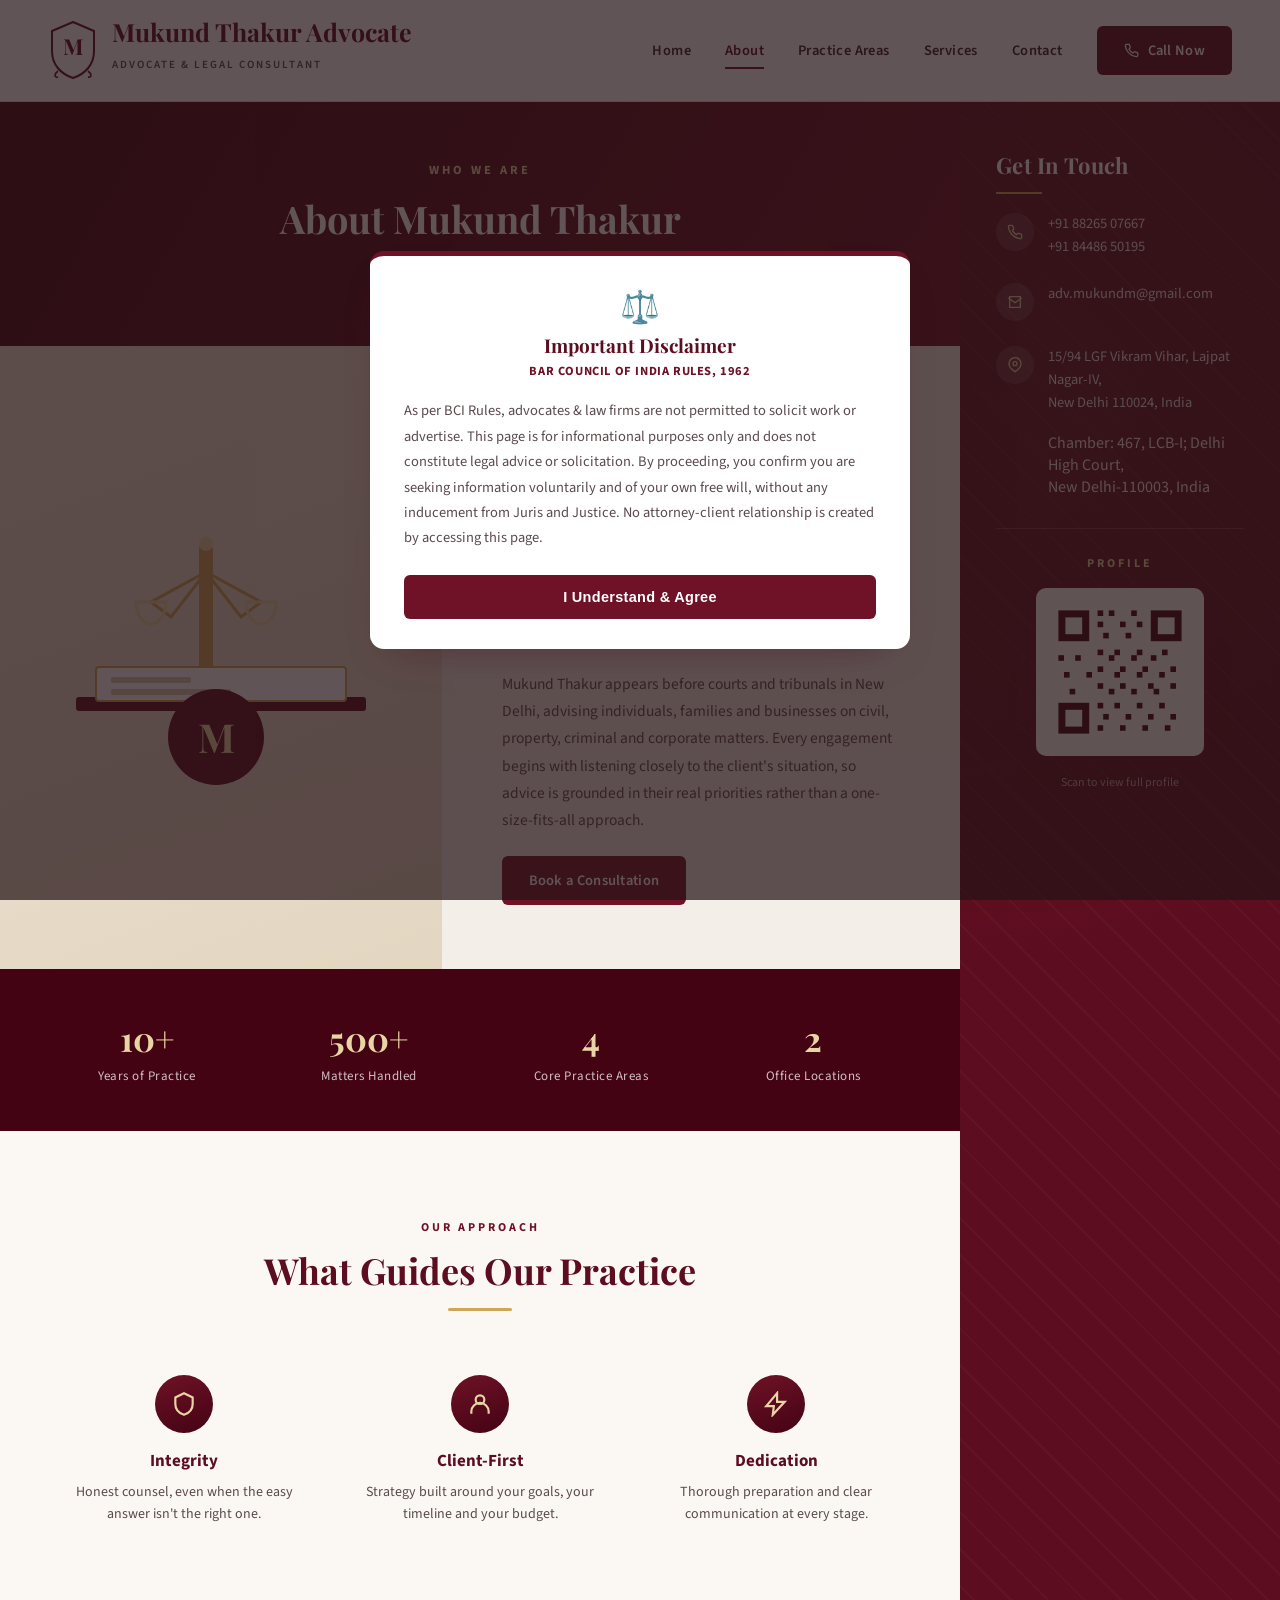
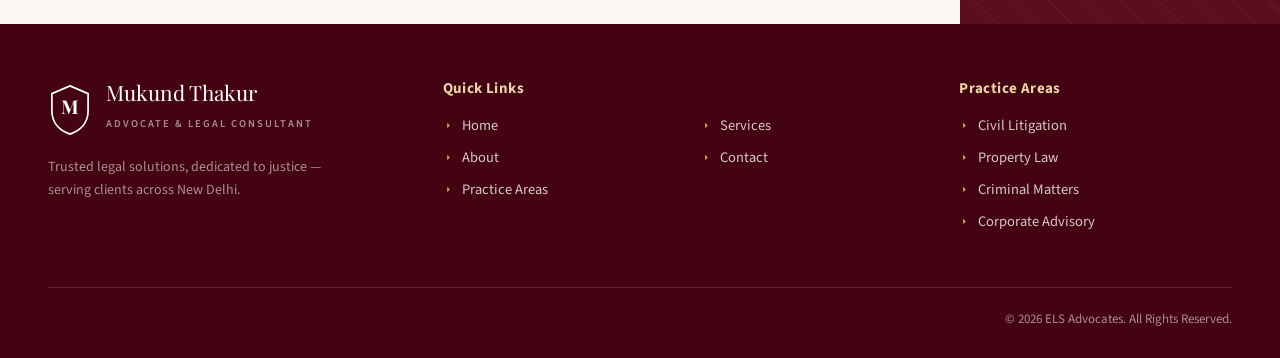
==== about.html @ 352b3103 "Add files via upload" ====
<!DOCTYPE html>
<html lang="en">
<head>
<meta charset="UTF-8">
<meta name="viewport" content="width=device-width, initial-scale=1.0">
<title>About | Mukund Thakur Advocate</title>
<link rel="stylesheet" href="styles.css">
</head>
<body>
<header>
  <div class="logo">
    <svg class="crest" viewBox="0 0 50 58" fill="none" xmlns="http://www.w3.org/2000/svg">
      <path d="M25 1 L46 10 V30 C46 44 37 53 25 57 C13 53 4 44 4 30 V10 Z" stroke="#5c0d1f" stroke-width="2" fill="none"/>
      <text x="25" y="34" text-anchor="middle" font-family="Playfair Display, serif" font-size="22" font-weight="700" fill="#5c0d1f">M</text>
      <path d="M10 50 C6 53 6 57 10 56 M40 50 C44 53 44 57 40 56" stroke="#5c0d1f" stroke-width="1.6" fill="none"/>
    </svg>
    <div class="brand-text">
      <p class="brand-name">Mukund Thakur Advocate</p>
      <p class="brand-sub">ADVOCATE &amp; LEGAL CONSULTANT</p>
    </div>
  </div>
  <button class="menu-toggle" id="menuToggle" aria-label="Open menu">
    <svg viewBox="0 0 24 24" fill="none" stroke="currentColor" stroke-width="2"><path d="M3 6h18M3 12h18M3 18h18" stroke-linecap="round"/></svg>
  </button>
  <nav id="siteNav">
    <a href="index.html" >Home</a>
    <a href="about.html" class="active">About</a>
    <a href="practice-areas.html" >Practice Areas</a>
    <a href="services.html" >Services</a>
    <a href="contact.html" >Contact</a>
    <a href="tel:+918826507667" class="btn header-cta">
      <svg viewBox="0 0 24 24" fill="none" stroke="currentColor" stroke-width="2"><path d="M22 16.92v3a2 2 0 0 1-2.18 2 19.79 19.79 0 0 1-8.63-3.07 19.5 19.5 0 0 1-6-6 19.79 19.79 0 0 1-3.07-8.67A2 2 0 0 1 4.11 2h3a2 2 0 0 1 2 1.72c.13.96.36 1.9.69 2.81a2 2 0 0 1-.45 2.11L8.09 9.91a16 16 0 0 0 6 6l1.27-1.27a2 2 0 0 1 2.11-.45c.91.33 1.85.56 2.81.69A2 2 0 0 1 22 16.92z"/></svg>
      Call Now
    </a>
  </nav>
</header>

<div class="shell">
  <div class="main-col">

    <section class="page-banner">
      <span class="eyebrow">Who We Are</span>
      <h1>About Mukund Thakur</h1>
      <p class="breadcrumb"><a href="index.html">Home</a><span>/</span>About</p>
    </section>

    <section class="about">
      <div class="about-grid">
        <div class="about-art">
          <svg viewBox="0 0 330 300" xmlns="http://www.w3.org/2000/svg">
            <rect x="20" y="190" width="290" height="14" rx="3" fill="#5c0d1f"/>
            <rect x="40" y="160" width="250" height="34" rx="3" fill="#fff" stroke="#cda659" stroke-width="2"/>
            <rect x="55" y="170" width="80" height="6" rx="2" fill="#d8c9b0"/>
            <rect x="55" y="182" width="120" height="6" rx="2" fill="#d8c9b0"/>
            <g transform="translate(150,40)">
              <rect x="-7" y="0" width="14" height="120" fill="#cda659"/>
              <circle cx="0" cy="-3" r="7" fill="#e8d4a4"/>
              <path d="M0 25 L-55 55 L-35 70 Z" fill="none" stroke="#cda659" stroke-width="3"/>
              <path d="M0 25 L55 55 L35 70 Z" fill="none" stroke="#cda659" stroke-width="3"/>
              <path d="M-70 55 a15 22 0 0 0 30 0 Z" fill="none" stroke="#e8d4a4" stroke-width="3"/>
              <path d="M40 55 a15 22 0 0 0 30 0 Z" fill="none" stroke="#e8d4a4" stroke-width="3"/>
            </g>
            <circle cx="160" cy="230" r="48" fill="#5c0d1f"/>
            <text x="160" y="246" text-anchor="middle" font-family="Playfair Display, serif" font-size="40" font-weight="700" fill="#e8d4a4">M</text>
          </svg>
        </div>
        <div class="about-copy">
          <span class="tag">About</span>
          <h2>Adv. Mukund Thakur</h2>
          <div class="rule"></div>
          <p>Founder of ELS Advocates. With a commitment to excellence and a client-centric approach, we provide effective legal solutions tailored to your unique needs. Our focus is on delivering ethical, practical and result-oriented legal services.</p>
          <p>Mukund Thakur appears before courts and tribunals in New Delhi, advising individuals, families and businesses on civil, property, criminal and corporate matters. Every engagement begins with listening closely to the client's situation, so advice is grounded in their real priorities rather than a one-size-fits-all approach.</p>
          <a href="contact.html" class="btn btn-solid" style="width:fit-content;">Book a Consultation</a>
        </div>
      </div>
    </section>

    <section class="stats-strip">
      <div class="stats-grid">
        <div><div class="stat-num">10+</div><div class="stat-lbl">Years of Practice</div></div>
        <div><div class="stat-num">500+</div><div class="stat-lbl">Matters Handled</div></div>
        <div><div class="stat-num">4</div><div class="stat-lbl">Core Practice Areas</div></div>
        <div><div class="stat-num">2</div><div class="stat-lbl">Office Locations</div></div>
      </div>
    </section>

    <section class="section">
      <div class="section-head">
        <span class="tag">Our Approach</span>
        <h2>What Guides Our Practice</h2>
        <div class="rule"></div>
      </div>
      <div class="values-grid">
        <div class="value-card">
          <div class="practice-icon"><svg viewBox="0 0 24 24" fill="none" stroke="currentColor" stroke-width="2"><path d="M12 2l8 4v6c0 5-3.5 8.5-8 10-4.5-1.5-8-5-8-10V6z"/></svg></div>
          <h4>Integrity</h4>
          <p>Honest counsel, even when the easy answer isn't the right one.</p>
        </div>
        <div class="value-card">
          <div class="practice-icon"><svg viewBox="0 0 24 24" fill="none" stroke="currentColor" stroke-width="2"><circle cx="12" cy="8" r="4"/><path d="M4 21v-2a6 6 0 0 1 16 0v2"/></svg></div>
          <h4>Client-First</h4>
          <p>Strategy built around your goals, your timeline and your budget.</p>
        </div>
        <div class="value-card">
          <div class="practice-icon"><svg viewBox="0 0 24 24" fill="none" stroke="currentColor" stroke-width="2"><path d="M13 2L3 14h7l-1 8 11-12h-7z"/></svg></div>
          <h4>Dedication</h4>
          <p>Thorough preparation and clear communication at every stage.</p>
        </div>
      </div>
    </section>

  </div>
  <aside class="sidebar">
    <h3 class="side-heading">Get In Touch</h3>

    <div class="side-item">
      <div class="side-ico"><svg viewBox="0 0 24 24" fill="none" stroke="currentColor" stroke-width="2"><path d="M22 16.92v3a2 2 0 0 1-2.18 2 19.79 19.79 0 0 1-8.63-3.07 19.5 19.5 0 0 1-6-6 19.79 19.79 0 0 1-3.07-8.67A2 2 0 0 1 4.11 2h3a2 2 0 0 1 2 1.72c.13.96.36 1.9.69 2.81a2 2 0 0 1-.45 2.11L8.09 9.91a16 16 0 0 0 6 6l1.27-1.27a2 2 0 0 1 2.11-.45c.91.33 1.85.56 2.81.69A2 2 0 0 1 22 16.92z"/></svg></div>
      <div class="label">
        <a href="tel:+918826507667">+91 88265 07667</a><br>
        <a href="tel:+918448650195">+91 84486 50195</a>
      </div>
    </div>

    <div class="side-item">
      <div class="side-ico"><svg viewBox="0 0 24 24" fill="none" stroke="currentColor" stroke-width="2"><path d="M4 4h16v16H4z"/><path d="M22 6l-10 7L2 6"/></svg></div>
      <div class="label"><a href="mailto:adv.mukundm@gmail.com">adv.mukundm@gmail.com</a></div>
    </div>

    <div class="side-item">
      <div class="side-ico"><svg viewBox="0 0 24 24" fill="none" stroke="currentColor" stroke-width="2"><path d="M21 10c0 6-9 12-9 12s-9-6-9-12a9 9 0 1 1 18 0z"/><circle cx="12" cy="10" r="3"/></svg></div>
      <div class="label">15/94 LGF Vikram Vihar, Lajpat Nagar-IV,<br>New Delhi 110024, India</div>
    </div>

    <div class="label" style="margin:-6px 0 0 52px;">
      Chamber: 467, LCB-I; Delhi High Court,<br>New Delhi-110003, India
    </div>

    <div class="side-divider"></div>

    <div class="profile-block">
      <p class="lbl">PROFILE</p>
      <div class="qr-box">
        <svg viewBox="0 0 100 100" xmlns="http://www.w3.org/2000/svg">
          <rect width="100" height="100" fill="#fdfbf6"/>
          <rect x="6" y="6" width="22" height="22" fill="#430313"/>
          <rect x="11" y="11" width="12" height="12" fill="#fdfbf6"/>
          <rect x="72" y="6" width="22" height="22" fill="#430313"/>
          <rect x="77" y="11" width="12" height="12" fill="#fdfbf6"/>
          <rect x="6" y="72" width="22" height="22" fill="#430313"/>
          <rect x="11" y="77" width="12" height="12" fill="#fdfbf6"/>
          <g fill="#430313">
            <rect x="34" y="6" width="4" height="4"/><rect x="42" y="6" width="4" height="4"/><rect x="58" y="6" width="4" height="4"/>
            <rect x="34" y="14" width="4" height="4"/><rect x="50" y="14" width="4" height="4"/><rect x="62" y="14" width="4" height="4"/>
            <rect x="38" y="22" width="4" height="4"/><rect x="54" y="22" width="4" height="4"/>
            <rect x="34" y="34" width="4" height="4"/><rect x="46" y="34" width="4" height="4"/><rect x="62" y="34" width="4" height="4"/><rect x="80" y="34" width="4" height="4"/>
            <rect x="6" y="38" width="4" height="4"/><rect x="18" y="38" width="4" height="4"/><rect x="42" y="38" width="4" height="4"/><rect x="58" y="38" width="4" height="4"/><rect x="72" y="38" width="4" height="4"/>
            <rect x="34" y="46" width="4" height="4"/><rect x="50" y="46" width="4" height="4"/><rect x="66" y="46" width="4" height="4"/><rect x="86" y="46" width="4" height="4"/>
            <rect x="10" y="50" width="4" height="4"/><rect x="26" y="50" width="4" height="4"/><rect x="46" y="50" width="4" height="4"/><rect x="62" y="50" width="4" height="4"/><rect x="78" y="50" width="4" height="4"/>
            <rect x="34" y="58" width="4" height="4"/><rect x="50" y="58" width="4" height="4"/><rect x="70" y="58" width="4" height="4"/><rect x="86" y="58" width="4" height="4"/>
            <rect x="14" y="62" width="4" height="4"/><rect x="42" y="62" width="4" height="4"/><rect x="58" y="62" width="4" height="4"/><rect x="74" y="62" width="4" height="4"/>
            <rect x="34" y="72" width="4" height="4"/><rect x="46" y="72" width="4" height="4"/><rect x="62" y="72" width="4" height="4"/><rect x="78" y="72" width="4" height="4"/>
            <rect x="38" y="80" width="4" height="4"/><rect x="54" y="80" width="4" height="4"/><rect x="70" y="80" width="4" height="4"/><rect x="86" y="80" width="4" height="4"/>
            <rect x="34" y="88" width="4" height="4"/><rect x="50" y="88" width="4" height="4"/><rect x="66" y="88" width="4" height="4"/><rect x="82" y="88" width="4" height="4"/>
          </g>
        </svg>
      </div>
      <p class="qr-caption">Scan to view full profile</p>
    </div>
  </aside>

</div>
<footer>
  <div class="footer-grid">
    <div>
      <div class="footer-brand">
        <svg class="crest" viewBox="0 0 50 58" fill="none" xmlns="http://www.w3.org/2000/svg">
          <path d="M25 1 L46 10 V30 C46 44 37 53 25 57 C13 53 4 44 4 30 V10 Z" stroke="#fff" stroke-width="2" fill="none"/>
          <text x="25" y="34" text-anchor="middle" font-family="Playfair Display, serif" font-size="22" font-weight="700" fill="#fff">M</text>
        </svg>
        <div>
          <p class="brand-name">Mukund Thakur</p>
          <p class="brand-sub">ADVOCATE &amp; LEGAL CONSULTANT</p>
        </div>
      </div>
      <p style="font-size:14px;line-height:1.7;color:rgba(255,255,255,0.55);max-width:280px;">Trusted legal solutions, dedicated to justice — serving clients across New Delhi.</p>
    </div>

    <div>
      <h4>Quick Links</h4>
      <ul>
        <li><a href="index.html"><svg viewBox="0 0 24 24" fill="currentColor"><path d="M9 18l6-6-6-6"/></svg>Home</a></li>
        <li><a href="about.html"><svg viewBox="0 0 24 24" fill="currentColor"><path d="M9 18l6-6-6-6"/></svg>About</a></li>
        <li><a href="practice-areas.html"><svg viewBox="0 0 24 24" fill="currentColor"><path d="M9 18l6-6-6-6"/></svg>Practice Areas</a></li>
      </ul>
    </div>

    <div>
      <h4>&nbsp;</h4>
      <ul>
        <li><a href="services.html"><svg viewBox="0 0 24 24" fill="currentColor"><path d="M9 18l6-6-6-6"/></svg>Services</a></li>
        <li><a href="contact.html"><svg viewBox="0 0 24 24" fill="currentColor"><path d="M9 18l6-6-6-6"/></svg>Contact</a></li>
      </ul>
    </div>

    <div>
      <h4>Practice Areas</h4>
      <ul>
        <li><a href="practice-areas.html"><svg viewBox="0 0 24 24" fill="currentColor"><path d="M9 18l6-6-6-6"/></svg>Civil Litigation</a></li>
        <li><a href="practice-areas.html"><svg viewBox="0 0 24 24" fill="currentColor"><path d="M9 18l6-6-6-6"/></svg>Property Law</a></li>
        <li><a href="practice-areas.html"><svg viewBox="0 0 24 24" fill="currentColor"><path d="M9 18l6-6-6-6"/></svg>Criminal Matters</a></li>
        <li><a href="practice-areas.html"><svg viewBox="0 0 24 24" fill="currentColor"><path d="M9 18l6-6-6-6"/></svg>Corporate Advisory</a></li>
      </ul>
    </div>
  </div>
  <div class="footer-bottom">© <span id="year"></span> ELS Advocates. All Rights Reserved.</div>
</footer>

<script src="script.js"></script>
</body>
</html>
---- styles.css ----
@import url('https://fonts.googleapis.com/css2?family=Playfair+Display:wght@500;600;700;800&family=Source+Sans+3:wght@400;500;600;700&display=swap');

:root{
  --maroon-900:#430313;
  --maroon-800:#5c0d1f;
  --maroon-700:#6f1227;
  --maroon-600:#7e1a30;
  --gold:#cda659;
  --gold-soft:#e8d4a4;
  --cream:#fbf8f3;
  --paper:#f3eee7;
  --ink:#251316;
  --ink-soft:#5b4a4d;
  --line:rgba(67,3,19,0.14);
  --shadow:0 18px 40px -22px rgba(67,3,19,0.45);
}
*{box-sizing:border-box;}
html{scroll-behavior:smooth;}
body{
  margin:0;
  font-family:'Source Sans 3', sans-serif;
  color:var(--ink);
  background:var(--cream);
  -webkit-font-smoothing:antialiased;
}
h1,h2,h3,.brand-name{font-family:'Playfair Display', serif;}
a{text-decoration:none;color:inherit;}
img{max-width:100%;display:block;}
ul{margin:0;}

/* ===== Layout shell: main column + persistent sidebar ===== */
.shell{display:grid;grid-template-columns:1fr 320px;}
.main-col{min-width:0;}
.sidebar{
  background:var(--maroon-800);
  color:#f4e9da;
  background-image:
    radial-gradient(circle at 15% 20%, rgba(205,166,89,0.06) 0, transparent 45%),
    repeating-linear-gradient(45deg, rgba(205,166,89,0.045) 0 2px, transparent 2px 26px);
  padding:48px 36px 40px;
}

/* ===== Header ===== */
header{
  display:flex;align-items:center;justify-content:space-between;
  padding:18px 48px;
  background:#fff;
  border-bottom:1px solid var(--line);
  position:sticky;top:0;z-index:50;
}
.logo{display:flex;align-items:center;gap:14px;}
.crest{width:50px;height:58px;flex-shrink:0;}
.brand-text .brand-name{font-size:25px;font-weight:700;color:var(--maroon-800);line-height:1.1;margin:0;}
.brand-text .brand-sub{font-size:11px;letter-spacing:2px;color:var(--ink-soft);font-weight:600;}
nav{display:flex;gap:34px;align-items:center;}
nav a{font-size:14.5px;font-weight:600;letter-spacing:.4px;color:#3a2226;position:relative;padding:6px 0;}
nav a.active{color:var(--maroon-800);}
nav a.active::after{content:"";position:absolute;left:0;right:0;bottom:-2px;height:2px;background:var(--maroon-700);}
.btn{
  display:inline-flex;align-items:center;gap:9px;
  font-weight:600;font-size:14.5px;letter-spacing:.3px;
  padding:13px 26px;border-radius:6px;border:1.5px solid transparent;
  cursor:pointer;transition:transform .18s ease, box-shadow .18s ease, background .18s ease;
}
.btn svg{width:15px;height:15px;flex-shrink:0;}
.btn-solid{background:var(--maroon-700);color:#fff;}
.btn-solid:hover{background:var(--maroon-800);transform:translateY(-1px);box-shadow:var(--shadow);}
.btn-outline{background:transparent;border-color:rgba(255,255,255,0.55);color:#fff;}
.btn-outline:hover{background:rgba(255,255,255,0.12);}
.btn-ghost-dark{background:transparent;border-color:var(--maroon-700);color:var(--maroon-800);}
.btn-ghost-dark:hover{background:var(--maroon-700);color:#fff;}
.header-cta{background:var(--maroon-800);color:#fff;}
.header-cta:hover{background:var(--maroon-900);}
.menu-toggle{display:none;background:none;border:none;cursor:pointer;padding:6px;}
.menu-toggle svg{width:26px;height:26px;color:var(--maroon-800);}

/* ===== Hero (home page) ===== */
.hero{
  position:relative;
  background:linear-gradient(120deg, var(--maroon-900) 0%, var(--maroon-700) 100%);
  color:#fff;
  overflow:hidden;
}
.hero-inner{
  display:grid;grid-template-columns:1.05fr .95fr;gap:40px;
  align-items:center;
  padding:78px 48px 78px;
}
.eyebrow{
  display:inline-flex;align-items:center;gap:10px;
  font-size:12.5px;letter-spacing:3px;font-weight:700;color:var(--gold-soft);
  margin-bottom:22px;text-transform:uppercase;
}
.eyebrow::before{content:"";width:30px;height:1px;background:var(--gold);}
.hero h1{
  font-size:51px;line-height:1.14;font-weight:700;margin:0 0 22px;
  max-width:560px;letter-spacing:.2px;
}
.hero h1 em{font-style:normal;color:var(--gold-soft);}
.hero p{
  font-size:17px;line-height:1.7;color:rgba(255,255,255,0.82);
  max-width:480px;margin:0 0 36px;
}
.hero-actions{display:flex;gap:16px;flex-wrap:wrap;}
.hero-art{position:relative;display:flex;justify-content:center;align-items:center;}
.hero-art svg{width:100%;max-width:430px;}

/* ===== Page banner (sub-pages: About, Practice Areas, Services, Contact) ===== */
.page-banner{
  background:linear-gradient(120deg, var(--maroon-900) 0%, var(--maroon-700) 100%);
  color:#fff;padding:56px 48px;text-align:center;
  background-image:
    linear-gradient(120deg, var(--maroon-900) 0%, var(--maroon-700) 100%),
    repeating-linear-gradient(45deg, rgba(205,166,89,0.05) 0 2px, transparent 2px 26px);
}
.page-banner .eyebrow{justify-content:center;margin-bottom:14px;}
.page-banner .eyebrow::before{display:none;}
.page-banner h1{font-size:38px;margin:0 0 12px;}
.breadcrumb{font-size:13.5px;color:rgba(255,255,255,0.7);}
.breadcrumb a{color:var(--gold-soft);}
.breadcrumb span{margin:0 8px;opacity:.6;}

/* ===== Section heading pattern ===== */
.section{padding:88px 48px;}
.section-head{text-align:center;margin-bottom:54px;}
.section-head .tag{
  font-size:12px;letter-spacing:3px;font-weight:700;color:var(--maroon-700);
  text-transform:uppercase;margin-bottom:10px;display:block;
}
.section-head h2{font-size:36px;color:var(--maroon-800);margin:0 0 14px;font-weight:700;}
.section-head .rule{width:64px;height:3px;background:var(--gold);margin:0 auto;border-radius:2px;}
.section-head.left{text-align:left;}
.section-head.left .rule{margin:0;}

/* ===== Practice / Service cards ===== */
.practice-grid{display:grid;grid-template-columns:repeat(4,1fr);gap:26px;}
.practice-grid.cols-2{grid-template-columns:repeat(2,1fr);}
.practice-card{
  background:#fff;border:1px solid var(--line);border-radius:10px;
  padding:34px 26px 30px;text-align:center;
  transition:transform .22s ease, box-shadow .22s ease, border-color .22s ease;
}
.practice-card:hover{transform:translateY(-6px);box-shadow:var(--shadow);border-color:transparent;}
.practice-icon{
  width:58px;height:58px;border-radius:50%;
  background:linear-gradient(160deg, var(--maroon-700), var(--maroon-900));
  display:flex;align-items:center;justify-content:center;margin:0 auto 18px;
}
.practice-icon svg{width:26px;height:26px;color:var(--gold-soft);}
.practice-card h3{font-size:18.5px;color:var(--maroon-800);margin:0 0 10px;font-weight:600;}
.practice-card p{font-size:14.5px;color:var(--ink-soft);line-height:1.6;margin:0;}
.practice-card a.more{display:inline-block;margin-top:14px;font-size:13.5px;font-weight:700;color:var(--maroon-700);}
.practice-card a.more:hover{color:var(--maroon-900);}

/* Detailed practice row (Practice Areas page) */
.detail-row{
  display:grid;grid-template-columns:auto 1fr;gap:24px;align-items:flex-start;
  padding:30px 0;border-bottom:1px solid var(--line);
}
.detail-row:last-child{border-bottom:none;}
.detail-row .practice-icon{margin:0;width:64px;height:64px;}
.detail-row .practice-icon svg{width:28px;height:28px;}
.detail-row h3{font-size:21px;color:var(--maroon-800);margin:6px 0 8px;}
.detail-row p{font-size:15px;color:var(--ink-soft);line-height:1.7;margin:0;max-width:680px;}

/* ===== About ===== */
.about{background:var(--paper);padding:0;}
.about-grid{display:grid;grid-template-columns:.92fr 1.08fr;gap:0;align-items:stretch;}
.about-art{
  background:linear-gradient(160deg,#efe7da,#e3d6c1);
  display:flex;align-items:center;justify-content:center;padding:50px;
  min-height:420px;
}
.about-art svg{width:100%;max-width:330px;}
.about-copy{padding:64px 60px;display:flex;flex-direction:column;justify-content:center;}
.about-copy .tag{font-size:12px;letter-spacing:3px;font-weight:700;color:var(--maroon-700);text-transform:uppercase;display:block;margin-bottom:10px;}
.about-copy h2{font-size:33px;color:var(--maroon-800);margin:0 0 8px;font-weight:700;}
.about-copy .rule{width:54px;height:3px;background:var(--gold);border-radius:2px;margin-bottom:22px;}
.about-copy p{font-size:15.5px;line-height:1.75;color:var(--ink-soft);max-width:560px;margin:0 0 22px;}

/* Stats strip (About page) */
.stats-strip{background:var(--maroon-900);color:#fff;padding:46px 48px;}
.stats-grid{display:grid;grid-template-columns:repeat(4,1fr);gap:24px;text-align:center;max-width:1100px;margin:0 auto;}
.stat-num{font-family:'Playfair Display',serif;font-size:34px;font-weight:700;color:var(--gold-soft);}
.stat-lbl{font-size:13px;letter-spacing:.5px;color:rgba(255,255,255,0.75);margin-top:6px;}

/* Values list */
.values-grid{display:grid;grid-template-columns:repeat(3,1fr);gap:24px;max-width:1100px;margin:0 auto;}
.value-card{text-align:center;padding:10px;}
.value-card .practice-icon{margin:0 auto 16px;}
.value-card h4{font-size:17px;color:var(--maroon-800);margin:0 0 8px;}
.value-card p{font-size:14px;color:var(--ink-soft);line-height:1.6;margin:0;}

/* Process steps (Services page) */
.process-grid{display:grid;grid-template-columns:repeat(3,1fr);gap:0;max-width:1100px;margin:0 auto;position:relative;}
.process-step{text-align:center;padding:0 20px;position:relative;}
.process-num{
  width:46px;height:46px;border-radius:50%;background:var(--maroon-800);color:var(--gold-soft);
  display:flex;align-items:center;justify-content:center;margin:0 auto 16px;font-weight:700;font-family:'Playfair Display',serif;font-size:18px;
}
.process-step h4{font-size:16.5px;color:var(--maroon-800);margin:0 0 8px;}
.process-step p{font-size:14px;color:var(--ink-soft);line-height:1.6;margin:0;}

/* ===== Contact page ===== */
.contact-layout{display:grid;grid-template-columns:1fr 1fr;gap:48px;align-items:flex-start;max-width:1100px;margin:0 auto;}
.contact-form{background:#fff;border:1px solid var(--line);border-radius:12px;padding:36px;box-shadow:var(--shadow);}
.contact-form h3{margin:0 0 8px;color:var(--maroon-800);font-size:21px;}
.contact-form .sub{font-size:14px;color:var(--ink-soft);margin:0 0 22px;}
.form-row{display:grid;grid-template-columns:1fr 1fr;gap:16px;margin-bottom:16px;}
.form-field{display:flex;flex-direction:column;gap:6px;}
.form-field.full{grid-column:1 / -1;}
.form-field label{font-size:13px;font-weight:600;color:var(--ink);}
.form-field input,.form-field textarea,.form-field select{
  border:1.5px solid var(--line);border-radius:7px;padding:11px 13px;font:inherit;font-size:14.5px;
  background:#fdfbf8;transition:border-color .18s ease;
}
.form-field input:focus,.form-field textarea:focus,.form-field select:focus{border-color:var(--maroon-700);outline:none;}
.form-field textarea{resize:vertical;min-height:110px;}
.form-submit{margin-top:6px;width:100%;justify-content:center;}
.form-note{font-size:12.5px;color:var(--ink-soft);margin-top:14px;}
.map-embed{border-radius:12px;overflow:hidden;border:1px solid var(--line);box-shadow:var(--shadow);}
.map-embed iframe{width:100%;height:260px;border:0;display:block;}
.chamber-card{background:#fff;border:1px solid var(--line);border-radius:12px;padding:22px;margin-top:18px;}
.chamber-card h4{margin:0 0 6px;color:var(--maroon-800);font-size:15.5px;}
.chamber-card p{margin:0;font-size:14px;color:var(--ink-soft);line-height:1.6;}

/* ===== CTA banner ===== */
.cta-banner{
  background:var(--maroon-900);color:#fff;padding:54px 48px;text-align:center;
}
.cta-banner h2{font-size:27px;margin:0 0 10px;}
.cta-banner p{font-size:15px;color:rgba(255,255,255,0.78);margin:0 0 24px;}
.cta-actions{display:flex;justify-content:center;gap:16px;flex-wrap:wrap;}

/* ===== Sidebar contents ===== */
.side-heading{
  font-size:22px;font-weight:700;color:#fff;margin:0 0 18px;letter-spacing:.3px;
  position:relative;padding-bottom:14px;
}
.side-heading::after{content:"";position:absolute;left:0;bottom:0;width:46px;height:2px;background:var(--gold);}
.side-item{display:flex;gap:14px;margin-bottom:24px;align-items:flex-start;}
.side-ico{
  width:38px;height:38px;border-radius:50%;background:rgba(255,255,255,0.12);
  display:flex;align-items:center;justify-content:center;flex-shrink:0;margin-top:1px;
}
.side-ico svg{width:16px;height:16px;color:var(--gold-soft);}
.side-item .label{font-size:14.5px;line-height:1.6;color:rgba(255,255,255,0.88);}
.side-item .label a{color:rgba(255,255,255,0.88);}
.side-item .label a:hover{color:var(--gold-soft);}
.side-divider{height:1px;background:rgba(255,255,255,0.16);margin:30px 0 26px;}
.profile-block{text-align:center;}
.profile-block .lbl{font-size:12px;letter-spacing:3px;font-weight:700;color:var(--gold-soft);margin-bottom:16px;}
.qr-box{background:#fdfbf6;border-radius:10px;padding:14px;display:inline-block;box-shadow:var(--shadow);}
.qr-box svg{width:140px;height:140px;display:block;}
.qr-caption{font-size:12px;color:rgba(255,255,255,0.6);margin-top:12px;}

/* ===== Footer ===== */
footer{background:var(--maroon-900);color:rgba(255,255,255,0.78);padding:54px 48px 30px;}
.footer-grid{display:grid;grid-template-columns:1.3fr .8fr .8fr 1fr;gap:40px;}
.footer-brand{display:flex;align-items:center;gap:14px;margin-bottom:14px;}
.footer-brand .crest{width:44px;height:50px;}
.footer-brand .brand-name{color:#fff;font-size:21px;margin:0;}
.footer-brand .brand-sub{font-size:10.5px;letter-spacing:2px;color:rgba(255,255,255,0.55);font-weight:600;}
footer h4{font-size:15px;color:var(--gold-soft);margin:0 0 16px;font-weight:700;letter-spacing:.4px;}
footer ul{list-style:none;margin:0;padding:0;}
footer li{margin-bottom:11px;font-size:14.5px;}
footer li a{display:flex;align-items:center;gap:8px;color:rgba(255,255,255,0.78);transition:color .18s ease;}
footer li a:hover{color:var(--gold-soft);}
footer li a svg{width:11px;height:11px;flex-shrink:0;color:var(--gold);}
.footer-bottom{
  margin-top:44px;padding-top:22px;border-top:1px solid rgba(255,255,255,0.12);
  font-size:13px;color:rgba(255,255,255,0.55);text-align:right;
}

/* ===== Responsive ===== */
@media (max-width:1080px){
  .shell{grid-template-columns:1fr;}
  .sidebar{order:99;}
  .hero-inner{grid-template-columns:1fr;}
  .hero-art{order:-1;max-width:340px;margin:0 auto;}
  .about-grid{grid-template-columns:1fr;}
  .about-art{min-height:280px;}
  .practice-grid{grid-template-columns:repeat(2,1fr);}
  .footer-grid{grid-template-columns:1fr 1fr;}
  .stats-grid,.values-grid,.process-grid{grid-template-columns:repeat(2,1fr);gap:30px;}
  .contact-layout{grid-template-columns:1fr;}
}
@media (max-width:760px){
  header{padding:16px 20px;}
  nav{position:fixed;top:0;right:0;height:100vh;width:78%;max-width:320px;
    background:#fff;flex-direction:column;align-items:flex-start;
    padding:90px 30px 30px;gap:26px;transform:translateX(100%);
    transition:transform .3s ease;box-shadow:-10px 0 30px rgba(0,0,0,0.15);
  }
  nav.open{transform:translateX(0);}
  nav .header-cta{margin-top:10px;}
  .menu-toggle{display:block;}
  .hero-inner{padding:54px 22px 60px;}
  .hero h1{font-size:35px;}
  .page-banner{padding:42px 22px;}
  .page-banner h1{font-size:29px;}
  .section{padding:64px 22px;}
  .practice-grid,.practice-grid.cols-2{grid-template-columns:1fr;}
  .about-copy{padding:44px 26px;}
  .footer-grid{grid-template-columns:1fr;gap:30px;}
  .footer-bottom{text-align:left;}
  .sidebar{padding:44px 26px;}
  .stats-grid,.values-grid,.process-grid{grid-template-columns:1fr;gap:30px;}
  .form-row{grid-template-columns:1fr;}
  .detail-row{grid-template-columns:1fr;}
  .cta-banner{padding:42px 22px;}
}
:focus-visible{outline:2px solid var(--gold);outline-offset:2px;}

/* ===== Disclaimer modal (BCI Rules) ===== */
.disclaimer-overlay{
  position:fixed;inset:0;z-index:999;
  background:rgba(37,19,22,0.72);
  display:flex;align-items:center;justify-content:center;padding:20px;
  opacity:0;visibility:hidden;transition:opacity .25s ease, visibility .25s ease;
}
.disclaimer-overlay.show{opacity:1;visibility:visible;}
.disclaimer-modal{
  background:#fff;border-radius:14px;max-width:540px;width:100%;
  padding:36px 34px 30px;box-shadow:var(--shadow);
  border-top:5px solid var(--maroon-700);
  transform:translateY(16px);transition:transform .25s ease;
  text-align:left;max-height:88vh;overflow-y:auto;
}
.disclaimer-overlay.show .disclaimer-modal{transform:translateY(0);}
.disclaimer-icon{font-size:32px;text-align:center;margin-bottom:8px;line-height:1;}
.disclaimer-modal h2{
  font-size:19px;color:var(--maroon-800);text-align:center;
  margin:0 0 4px;font-family:'Playfair Display',serif;font-weight:700;
}
.disclaimer-modal .dsub{
  font-size:12.5px;color:var(--maroon-700);text-align:center;
  margin:0 0 18px;font-weight:700;letter-spacing:.6px;text-transform:uppercase;
}
.disclaimer-modal p.dtext{font-size:14.5px;line-height:1.75;color:var(--ink-soft);margin:0 0 24px;}
.disclaimer-modal .dactions{display:flex;}
.disclaimer-modal .dactions .btn{width:100%;justify-content:center;}
@media (max-width:480px){
  .disclaimer-modal{padding:28px 22px 24px;}
}
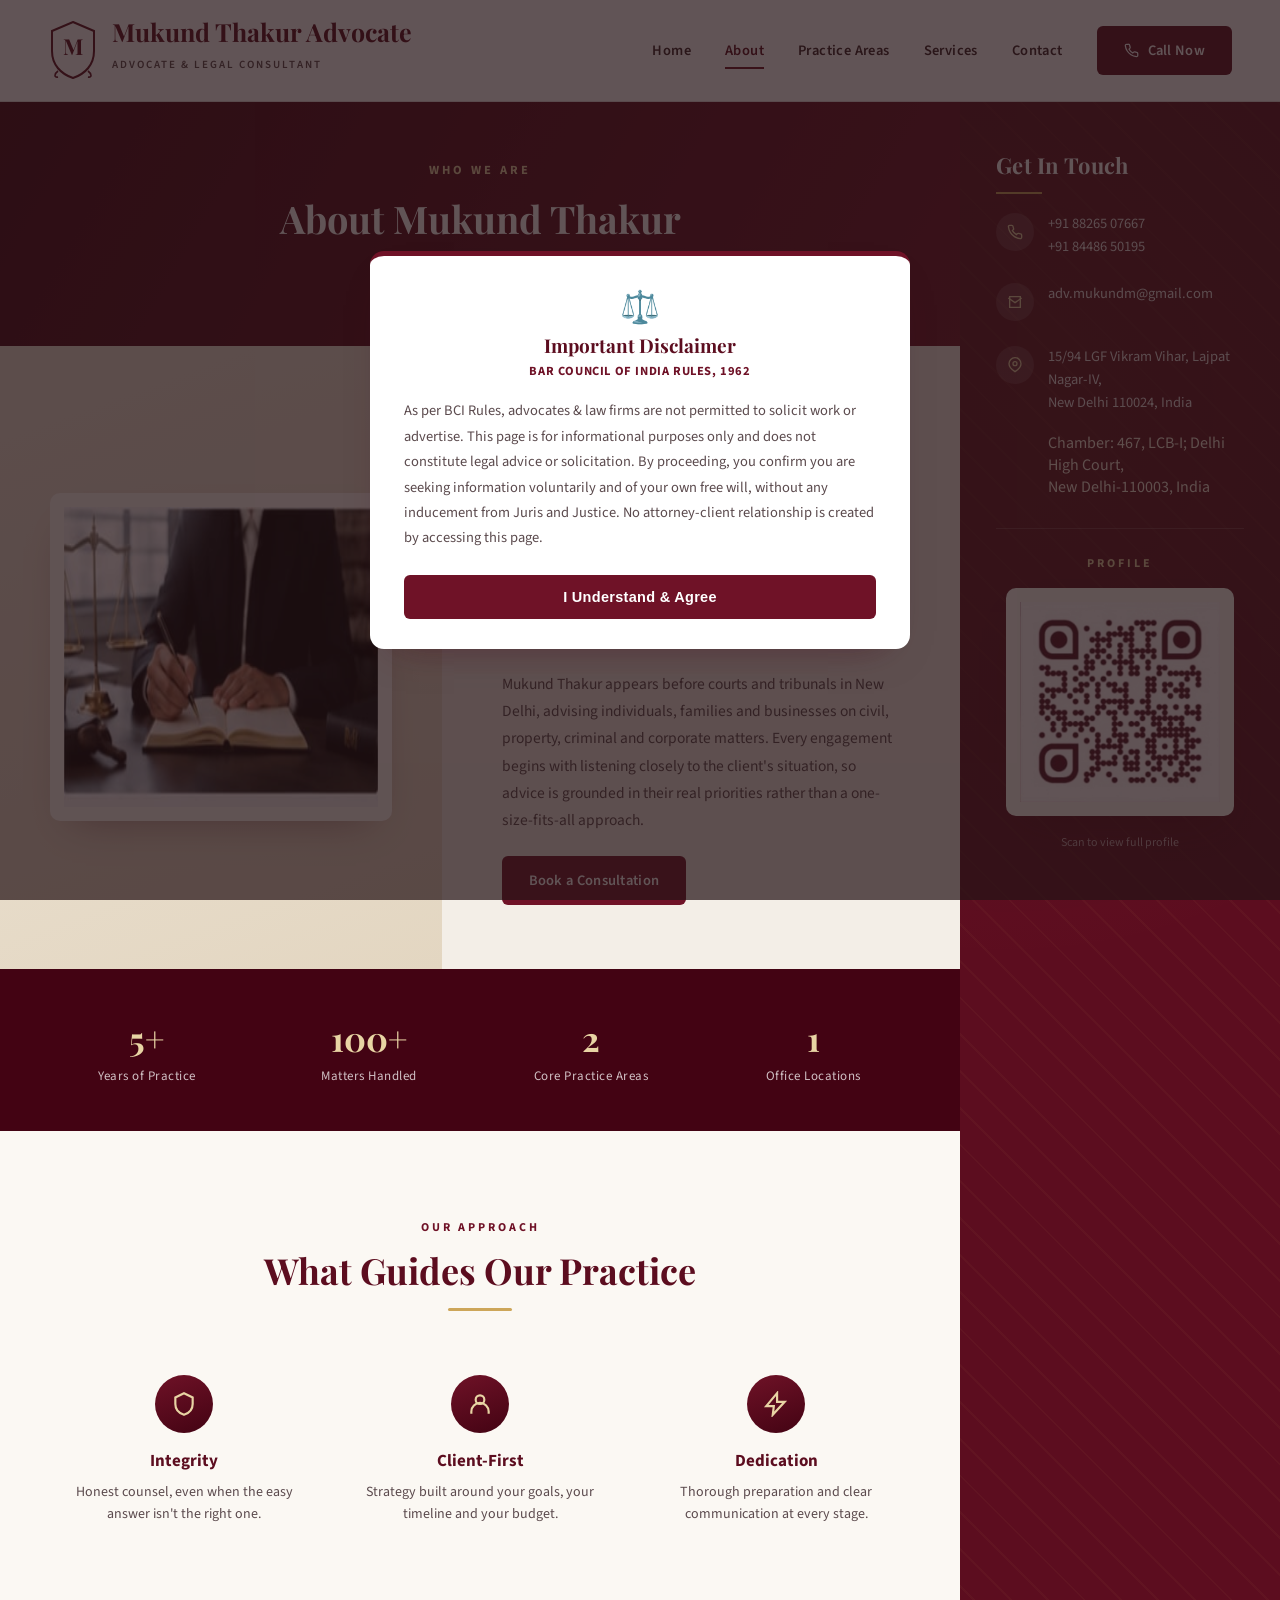
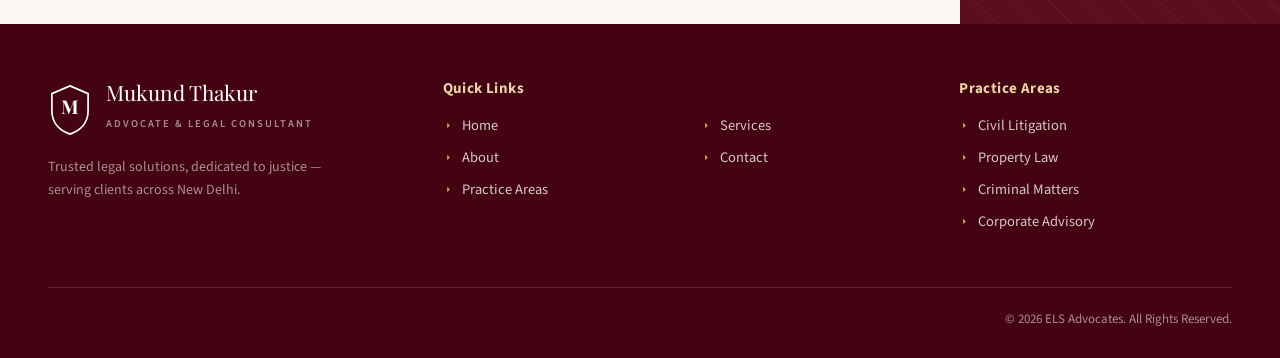
==== commit d15e310a: "Add files via upload" ====
--- a/about.html
+++ b/about.html
@@ -47,26 +47,15 @@
     <section class="about">
       <div class="about-grid">
         <div class="about-art">
-          <svg viewBox="0 0 330 300" xmlns="http://www.w3.org/2000/svg">
-            <rect x="20" y="190" width="290" height="14" rx="3" fill="#5c0d1f"/>
-            <rect x="40" y="160" width="250" height="34" rx="3" fill="#fff" stroke="#cda659" stroke-width="2"/>
-            <rect x="55" y="170" width="80" height="6" rx="2" fill="#d8c9b0"/>
-            <rect x="55" y="182" width="120" height="6" rx="2" fill="#d8c9b0"/>
-            <g transform="translate(150,40)">
-              <rect x="-7" y="0" width="14" height="120" fill="#cda659"/>
-              <circle cx="0" cy="-3" r="7" fill="#e8d4a4"/>
-              <path d="M0 25 L-55 55 L-35 70 Z" fill="none" stroke="#cda659" stroke-width="3"/>
-              <path d="M0 25 L55 55 L35 70 Z" fill="none" stroke="#cda659" stroke-width="3"/>
-              <path d="M-70 55 a15 22 0 0 0 30 0 Z" fill="none" stroke="#e8d4a4" stroke-width="3"/>
-              <path d="M40 55 a15 22 0 0 0 30 0 Z" fill="none" stroke="#e8d4a4" stroke-width="3"/>
-            </g>
-            <circle cx="160" cy="230" r="48" fill="#5c0d1f"/>
-            <text x="160" y="246" text-anchor="middle" font-family="Playfair Display, serif" font-size="40" font-weight="700" fill="#e8d4a4">M</text>
-          </svg>
+            <div class="qr-box">
+                <a href="YOUR_URL_HERE" target="_blank" rel="noopener noreferrer">
+                    <img src="about.jpeg" alt="Profile QR Code" width="400" height="300">
+                </a>
+            </div>
         </div>
         <div class="about-copy">
           <span class="tag">About</span>
-          <h2>Adv. Mukund Thakur</h2>
+          <h2>Mukund Thakur Advocate</h2>
           <div class="rule"></div>
           <p>Founder of ELS Advocates. With a commitment to excellence and a client-centric approach, we provide effective legal solutions tailored to your unique needs. Our focus is on delivering ethical, practical and result-oriented legal services.</p>
           <p>Mukund Thakur appears before courts and tribunals in New Delhi, advising individuals, families and businesses on civil, property, criminal and corporate matters. Every engagement begins with listening closely to the client's situation, so advice is grounded in their real priorities rather than a one-size-fits-all approach.</p>
@@ -77,10 +66,10 @@
 
     <section class="stats-strip">
       <div class="stats-grid">
-        <div><div class="stat-num">10+</div><div class="stat-lbl">Years of Practice</div></div>
-        <div><div class="stat-num">500+</div><div class="stat-lbl">Matters Handled</div></div>
-        <div><div class="stat-num">4</div><div class="stat-lbl">Core Practice Areas</div></div>
-        <div><div class="stat-num">2</div><div class="stat-lbl">Office Locations</div></div>
+        <div><div class="stat-num">5+</div><div class="stat-lbl">Years of Practice</div></div>
+        <div><div class="stat-num">100+</div><div class="stat-lbl">Matters Handled</div></div>
+        <div><div class="stat-num">2</div><div class="stat-lbl">Core Practice Areas</div></div>
+        <div><div class="stat-num">1</div><div class="stat-lbl">Office Locations</div></div>
       </div>
     </section>
 
@@ -140,29 +129,9 @@
     <div class="profile-block">
       <p class="lbl">PROFILE</p>
       <div class="qr-box">
-        <svg viewBox="0 0 100 100" xmlns="http://www.w3.org/2000/svg">
-          <rect width="100" height="100" fill="#fdfbf6"/>
-          <rect x="6" y="6" width="22" height="22" fill="#430313"/>
-          <rect x="11" y="11" width="12" height="12" fill="#fdfbf6"/>
-          <rect x="72" y="6" width="22" height="22" fill="#430313"/>
-          <rect x="77" y="11" width="12" height="12" fill="#fdfbf6"/>
-          <rect x="6" y="72" width="22" height="22" fill="#430313"/>
-          <rect x="11" y="77" width="12" height="12" fill="#fdfbf6"/>
-          <g fill="#430313">
-            <rect x="34" y="6" width="4" height="4"/><rect x="42" y="6" width="4" height="4"/><rect x="58" y="6" width="4" height="4"/>
-            <rect x="34" y="14" width="4" height="4"/><rect x="50" y="14" width="4" height="4"/><rect x="62" y="14" width="4" height="4"/>
-            <rect x="38" y="22" width="4" height="4"/><rect x="54" y="22" width="4" height="4"/>
-            <rect x="34" y="34" width="4" height="4"/><rect x="46" y="34" width="4" height="4"/><rect x="62" y="34" width="4" height="4"/><rect x="80" y="34" width="4" height="4"/>
-            <rect x="6" y="38" width="4" height="4"/><rect x="18" y="38" width="4" height="4"/><rect x="42" y="38" width="4" height="4"/><rect x="58" y="38" width="4" height="4"/><rect x="72" y="38" width="4" height="4"/>
-            <rect x="34" y="46" width="4" height="4"/><rect x="50" y="46" width="4" height="4"/><rect x="66" y="46" width="4" height="4"/><rect x="86" y="46" width="4" height="4"/>
-            <rect x="10" y="50" width="4" height="4"/><rect x="26" y="50" width="4" height="4"/><rect x="46" y="50" width="4" height="4"/><rect x="62" y="50" width="4" height="4"/><rect x="78" y="50" width="4" height="4"/>
-            <rect x="34" y="58" width="4" height="4"/><rect x="50" y="58" width="4" height="4"/><rect x="70" y="58" width="4" height="4"/><rect x="86" y="58" width="4" height="4"/>
-            <rect x="14" y="62" width="4" height="4"/><rect x="42" y="62" width="4" height="4"/><rect x="58" y="62" width="4" height="4"/><rect x="74" y="62" width="4" height="4"/>
-            <rect x="34" y="72" width="4" height="4"/><rect x="46" y="72" width="4" height="4"/><rect x="62" y="72" width="4" height="4"/><rect x="78" y="72" width="4" height="4"/>
-            <rect x="38" y="80" width="4" height="4"/><rect x="54" y="80" width="4" height="4"/><rect x="70" y="80" width="4" height="4"/><rect x="86" y="80" width="4" height="4"/>
-            <rect x="34" y="88" width="4" height="4"/><rect x="50" y="88" width="4" height="4"/><rect x="66" y="88" width="4" height="4"/><rect x="82" y="88" width="4" height="4"/>
-          </g>
-        </svg>
+          <a href="YOUR_URL_HERE" target="_blank" rel="noopener noreferrer">
+              <img src="profile_qrcode.jpeg" alt="Profile QR Code" width="200" height="200">
+          </a>
       </div>
       <p class="qr-caption">Scan to view full profile</p>
     </div>
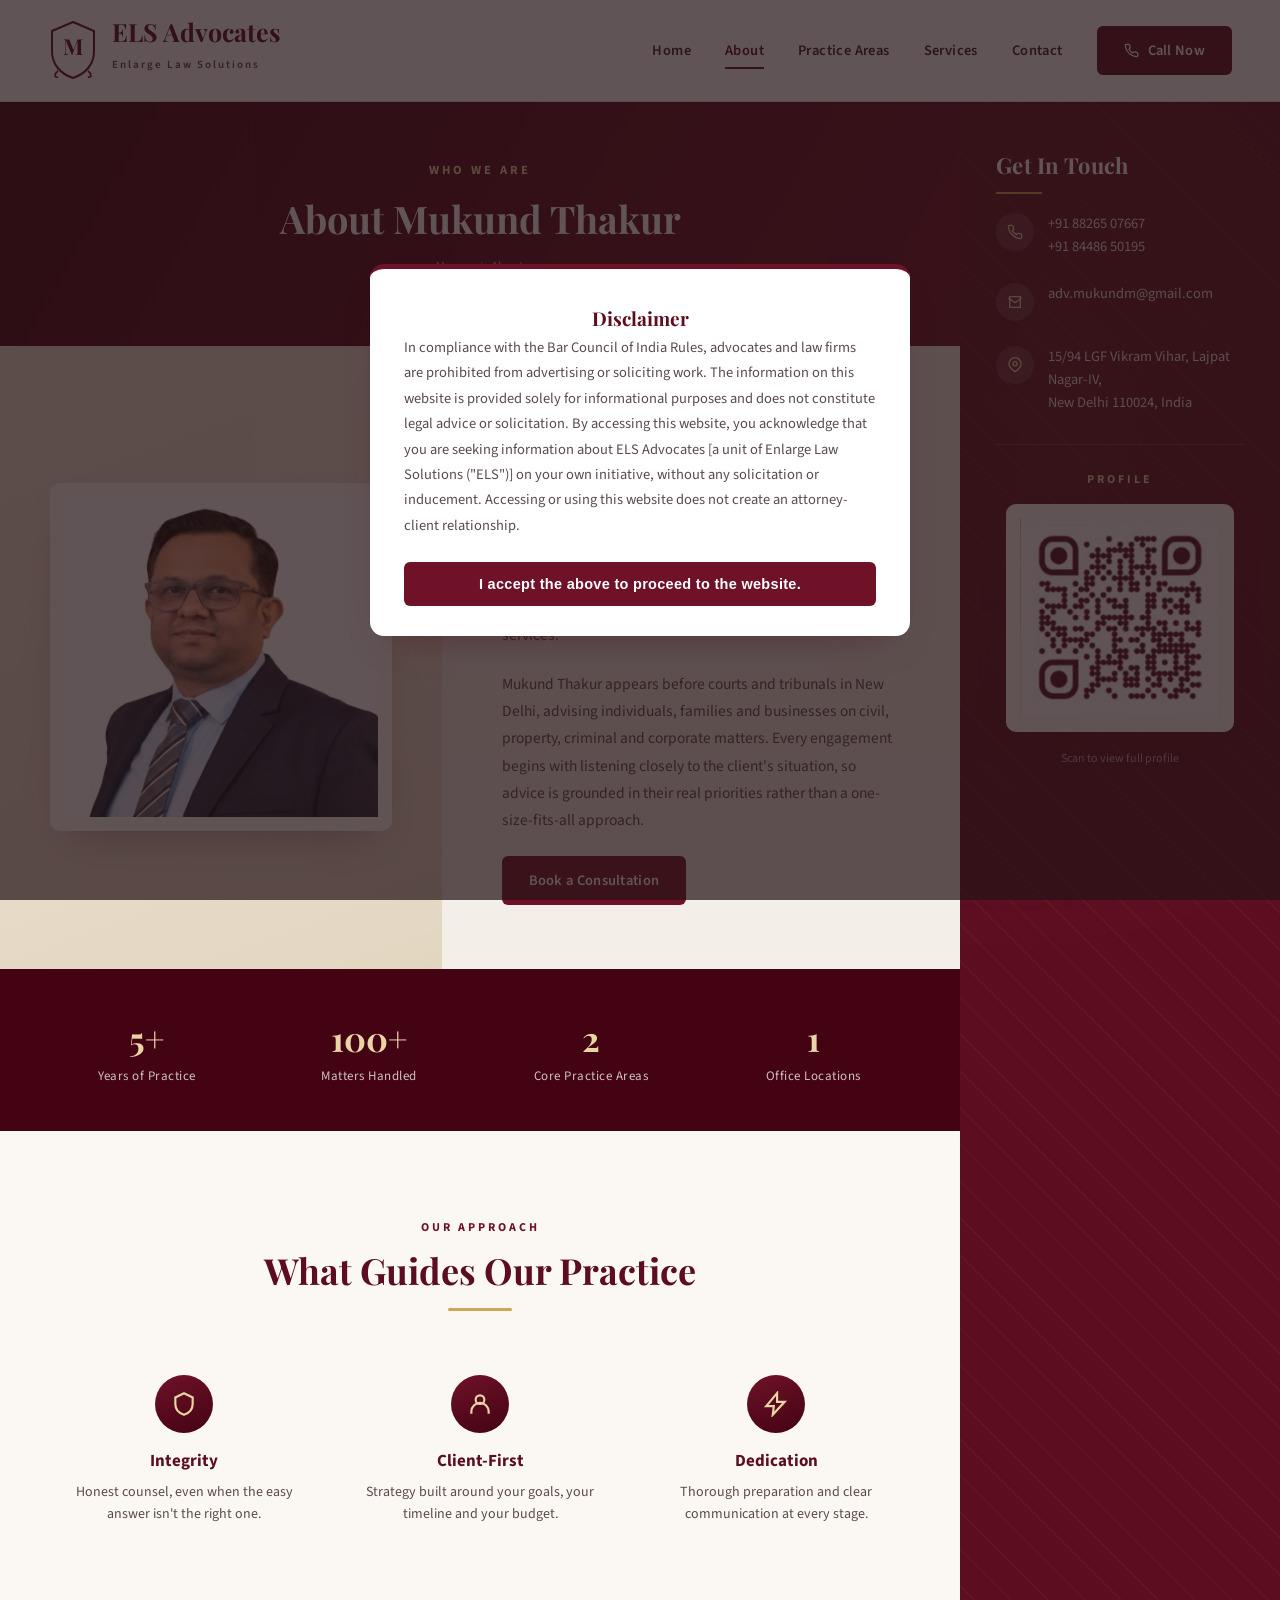
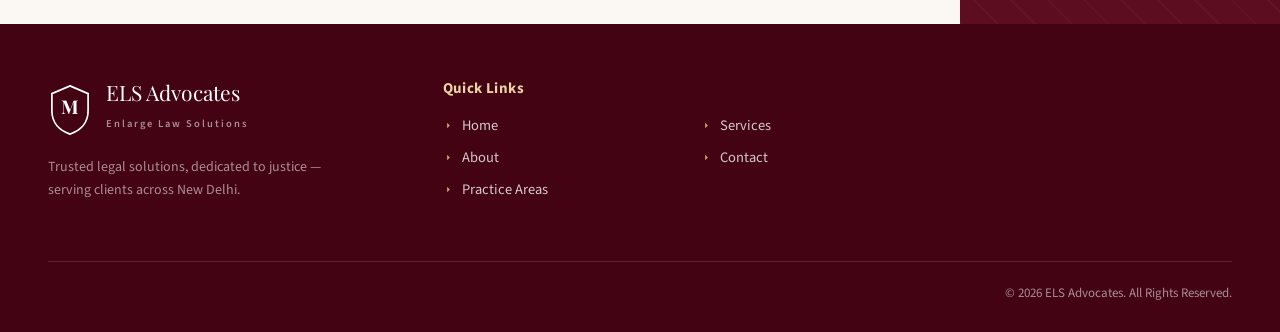
==== commit 347291e5: "Add files via upload" ====
--- a/about.html
+++ b/about.html
@@ -15,8 +15,8 @@
       <path d="M10 50 C6 53 6 57 10 56 M40 50 C44 53 44 57 40 56" stroke="#5c0d1f" stroke-width="1.6" fill="none"/>
     </svg>
     <div class="brand-text">
-      <p class="brand-name">Mukund Thakur Advocate</p>
-      <p class="brand-sub">ADVOCATE &amp; LEGAL CONSULTANT</p>
+        <p class="brand-name">ELS Advocates</p>
+        <p class="brand-sub">Enlarge Law Solutions</p>
     </div>
   </div>
   <button class="menu-toggle" id="menuToggle" aria-label="Open menu">
@@ -49,7 +49,7 @@
         <div class="about-art">
             <div class="qr-box">
                 <a href="YOUR_URL_HERE" target="_blank" rel="noopener noreferrer">
-                    <img src="about.jpeg" alt="Profile QR Code" width="400" height="300">
+                    <img src="about.jpeg" alt="Profile QR Code" width="320" height="320">
                 </a>
             </div>
         </div>
@@ -119,11 +119,6 @@
       <div class="side-ico"><svg viewBox="0 0 24 24" fill="none" stroke="currentColor" stroke-width="2"><path d="M21 10c0 6-9 12-9 12s-9-6-9-12a9 9 0 1 1 18 0z"/><circle cx="12" cy="10" r="3"/></svg></div>
       <div class="label">15/94 LGF Vikram Vihar, Lajpat Nagar-IV,<br>New Delhi 110024, India</div>
     </div>
-
-    <div class="label" style="margin:-6px 0 0 52px;">
-      Chamber: 467, LCB-I; Delhi High Court,<br>New Delhi-110003, India
-    </div>
-
     <div class="side-divider"></div>
 
     <div class="profile-block">
@@ -147,8 +142,8 @@
           <text x="25" y="34" text-anchor="middle" font-family="Playfair Display, serif" font-size="22" font-weight="700" fill="#fff">M</text>
         </svg>
         <div>
-          <p class="brand-name">Mukund Thakur</p>
-          <p class="brand-sub">ADVOCATE &amp; LEGAL CONSULTANT</p>
+            <p class="brand-name">ELS Advocates</p>
+            <p class="brand-sub">Enlarge Law Solutions</p>
         </div>
       </div>
       <p style="font-size:14px;line-height:1.7;color:rgba(255,255,255,0.55);max-width:280px;">Trusted legal solutions, dedicated to justice — serving clients across New Delhi.</p>
@@ -171,15 +166,6 @@
       </ul>
     </div>
 
-    <div>
-      <h4>Practice Areas</h4>
-      <ul>
-        <li><a href="practice-areas.html"><svg viewBox="0 0 24 24" fill="currentColor"><path d="M9 18l6-6-6-6"/></svg>Civil Litigation</a></li>
-        <li><a href="practice-areas.html"><svg viewBox="0 0 24 24" fill="currentColor"><path d="M9 18l6-6-6-6"/></svg>Property Law</a></li>
-        <li><a href="practice-areas.html"><svg viewBox="0 0 24 24" fill="currentColor"><path d="M9 18l6-6-6-6"/></svg>Criminal Matters</a></li>
-        <li><a href="practice-areas.html"><svg viewBox="0 0 24 24" fill="currentColor"><path d="M9 18l6-6-6-6"/></svg>Corporate Advisory</a></li>
-      </ul>
-    </div>
   </div>
   <div class="footer-bottom">© <span id="year"></span> ELS Advocates. All Rights Reserved.</div>
 </footer>
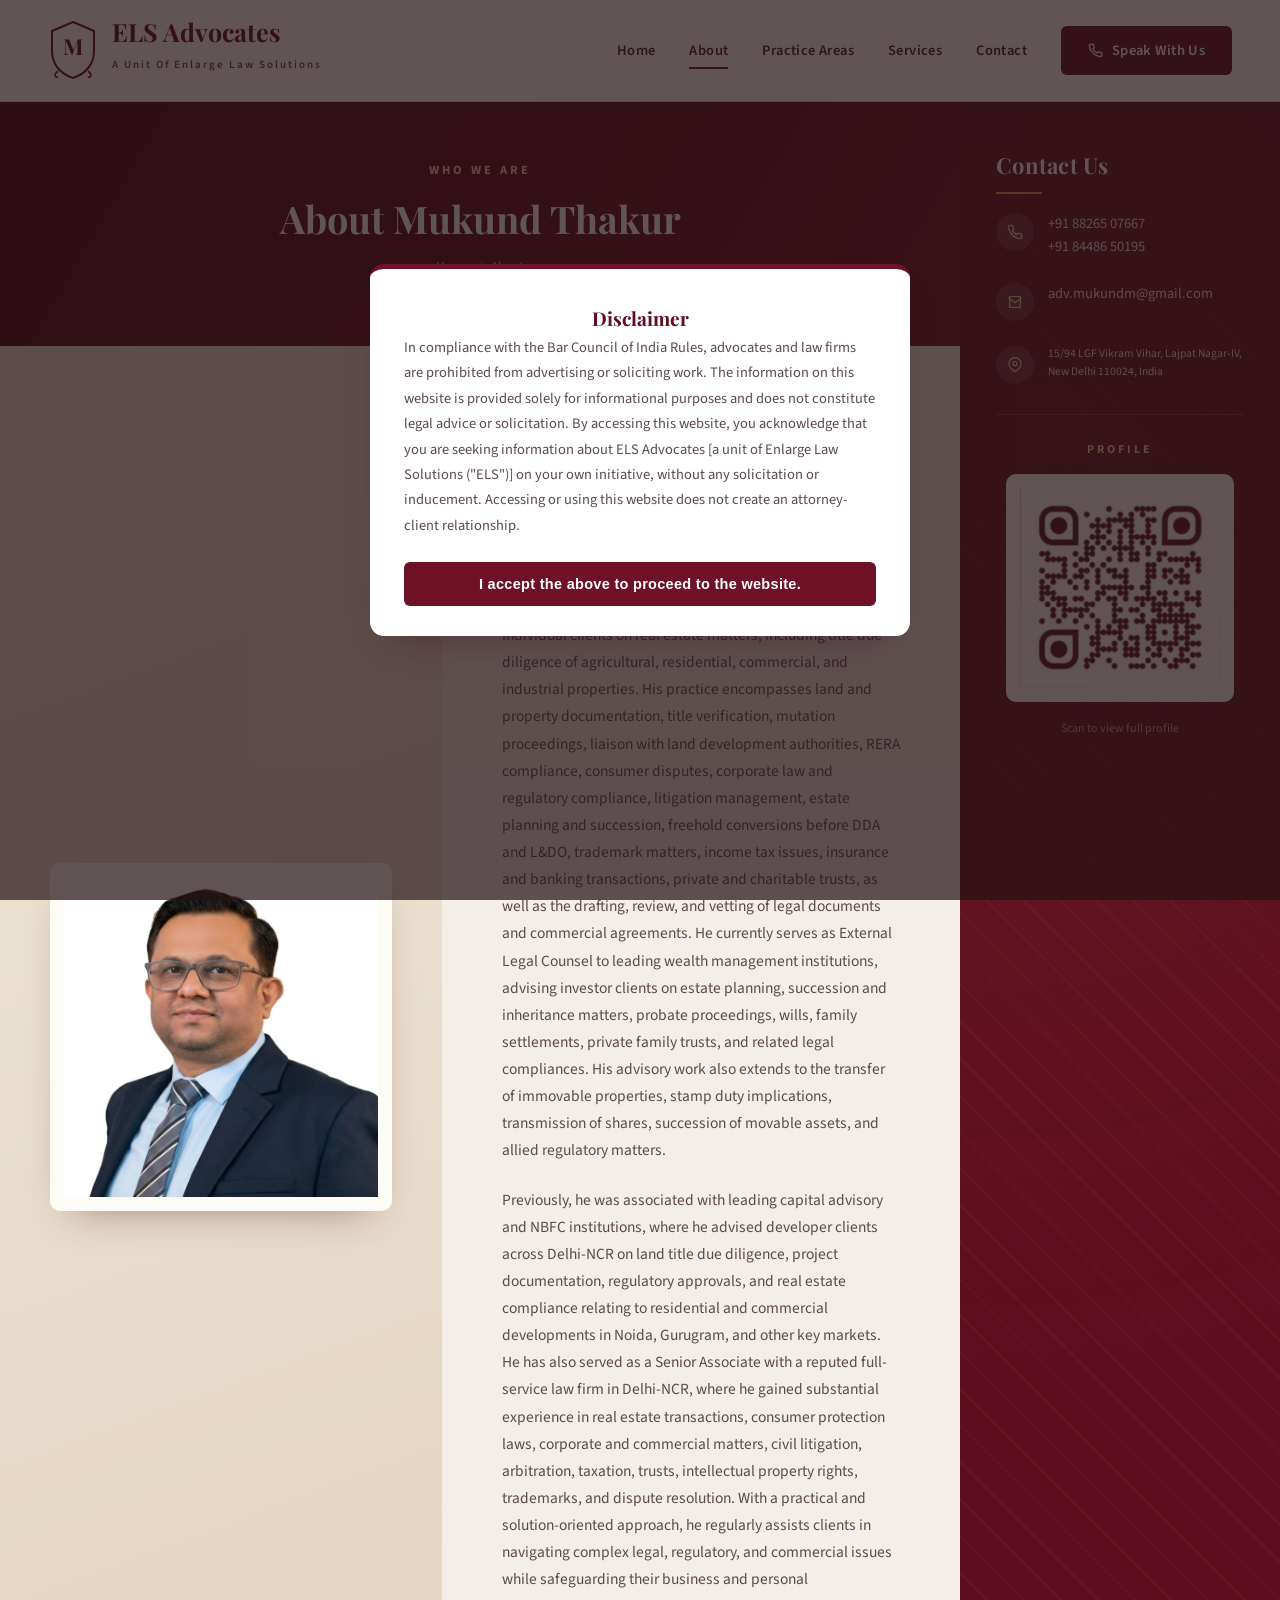
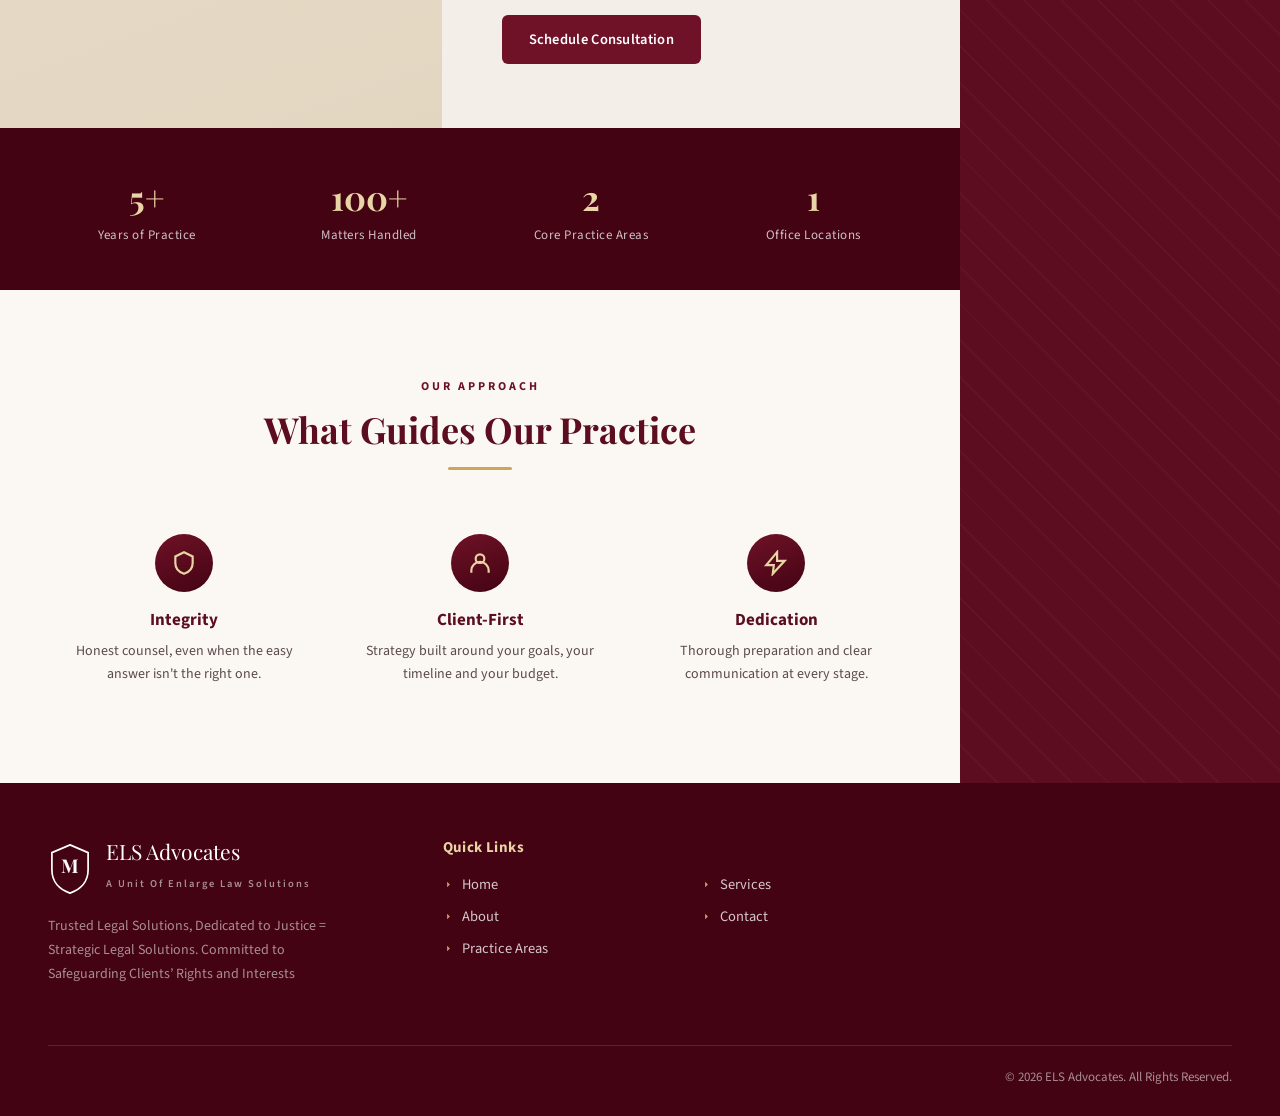
==== commit 65c8c26e: "Add files via upload" ====
--- a/about.html
+++ b/about.html
@@ -3,7 +3,7 @@
 <head>
 <meta charset="UTF-8">
 <meta name="viewport" content="width=device-width, initial-scale=1.0">
-<title>About | Mukund Thakur Advocate</title>
+<title>ELS Advocates</title>
 <link rel="stylesheet" href="styles.css">
 </head>
 <body>
@@ -16,7 +16,7 @@
     </svg>
     <div class="brand-text">
         <p class="brand-name">ELS Advocates</p>
-        <p class="brand-sub">Enlarge Law Solutions</p>
+        <p class="brand-sub">A Unit Of Enlarge Law Solutions</p>
     </div>
   </div>
   <button class="menu-toggle" id="menuToggle" aria-label="Open menu">
@@ -30,7 +30,7 @@
     <a href="contact.html" >Contact</a>
     <a href="tel:+918826507667" class="btn header-cta">
       <svg viewBox="0 0 24 24" fill="none" stroke="currentColor" stroke-width="2"><path d="M22 16.92v3a2 2 0 0 1-2.18 2 19.79 19.79 0 0 1-8.63-3.07 19.5 19.5 0 0 1-6-6 19.79 19.79 0 0 1-3.07-8.67A2 2 0 0 1 4.11 2h3a2 2 0 0 1 2 1.72c.13.96.36 1.9.69 2.81a2 2 0 0 1-.45 2.11L8.09 9.91a16 16 0 0 0 6 6l1.27-1.27a2 2 0 0 1 2.11-.45c.91.33 1.85.56 2.81.69A2 2 0 0 1 22 16.92z"/></svg>
-      Call Now
+      Speak With Us
     </a>
   </nav>
 </header>
@@ -57,9 +57,14 @@
           <span class="tag">About</span>
           <h2>Mukund Thakur Advocate</h2>
           <div class="rule"></div>
-          <p>Founder of ELS Advocates. With a commitment to excellence and a client-centric approach, we provide effective legal solutions tailored to your unique needs. Our focus is on delivering ethical, practical and result-oriented legal services.</p>
-          <p>Mukund Thakur appears before courts and tribunals in New Delhi, advising individuals, families and businesses on civil, property, criminal and corporate matters. Every engagement begins with listening closely to the client's situation, so advice is grounded in their real priorities rather than a one-size-fits-all approach.</p>
-          <a href="contact.html" class="btn btn-solid" style="width:fit-content;">Book a Consultation</a>
+          <p>ELS Advocates [a unit of Enlarge Law Solutions (“ELS”)], headed by Mukund Thakur, Advocate, who possesses extensive experience across diverse areas of legal practice. His primary specialization lies in advising corporate and individual clients on real estate matters, including title due diligence of agricultural, residential, commercial, and industrial properties.
+              His practice encompasses land and property documentation, title verification, mutation proceedings, liaison with land development authorities, RERA compliance, consumer disputes, corporate law and regulatory compliance, litigation management, estate planning and succession, freehold conversions before DDA and L&DO, trademark matters, income tax issues, insurance and banking transactions, private and charitable trusts, as well as the drafting, review, and vetting of legal documents and commercial agreements.
+              He currently serves as External Legal Counsel to leading wealth management institutions, advising investor clients on estate planning, succession and inheritance matters, probate proceedings, wills, family settlements, private family trusts, and related legal compliances. His advisory work also extends to the transfer of immovable properties, stamp duty implications, transmission of shares, succession of movable assets, and allied regulatory matters.
+              </p>
+            <p>Previously, he was associated with leading capital advisory and NBFC institutions, where he advised developer clients across Delhi-NCR on land title due diligence, project documentation, regulatory approvals, and real estate compliance relating to residential and commercial developments in Noida, Gurugram, and other key markets.
+              He has also served as a Senior Associate with a reputed full-service law firm in Delhi-NCR, where he gained substantial experience in real estate transactions, consumer protection laws, corporate and commercial matters, civil litigation, arbitration, taxation, trusts, intellectual property rights, trademarks, and dispute resolution.
+              With a practical and solution-oriented approach, he regularly assists clients in navigating complex legal, regulatory, and commercial issues while safeguarding their business and personal <interests></interests></p>
+          <a href="contact.html" class="btn btn-solid" style="width:fit-content;">Schedule Consultation</a>
         </div>
       </div>
     </section>
@@ -100,7 +105,7 @@
 
   </div>
   <aside class="sidebar">
-    <h3 class="side-heading">Get In Touch</h3>
+    <h3 class="side-heading">Contact Us</h3>
 
     <div class="side-item">
       <div class="side-ico"><svg viewBox="0 0 24 24" fill="none" stroke="currentColor" stroke-width="2"><path d="M22 16.92v3a2 2 0 0 1-2.18 2 19.79 19.79 0 0 1-8.63-3.07 19.5 19.5 0 0 1-6-6 19.79 19.79 0 0 1-3.07-8.67A2 2 0 0 1 4.11 2h3a2 2 0 0 1 2 1.72c.13.96.36 1.9.69 2.81a2 2 0 0 1-.45 2.11L8.09 9.91a16 16 0 0 0 6 6l1.27-1.27a2 2 0 0 1 2.11-.45c.91.33 1.85.56 2.81.69A2 2 0 0 1 22 16.92z"/></svg></div>
@@ -117,7 +122,7 @@
 
     <div class="side-item">
       <div class="side-ico"><svg viewBox="0 0 24 24" fill="none" stroke="currentColor" stroke-width="2"><path d="M21 10c0 6-9 12-9 12s-9-6-9-12a9 9 0 1 1 18 0z"/><circle cx="12" cy="10" r="3"/></svg></div>
-      <div class="label">15/94 LGF Vikram Vihar, Lajpat Nagar-IV,<br>New Delhi 110024, India</div>
+      <div class="label" style="font-size:11.5px;">15/94 LGF Vikram Vihar, Lajpat Nagar-IV,<br>New Delhi 110024, India</div>
     </div>
     <div class="side-divider"></div>
 
@@ -143,10 +148,10 @@
         </svg>
         <div>
             <p class="brand-name">ELS Advocates</p>
-            <p class="brand-sub">Enlarge Law Solutions</p>
+            <p class="brand-sub">A Unit Of Enlarge Law Solutions</p>
         </div>
       </div>
-      <p style="font-size:14px;line-height:1.7;color:rgba(255,255,255,0.55);max-width:280px;">Trusted legal solutions, dedicated to justice — serving clients across New Delhi.</p>
+        <p style="font-size:14px;line-height:1.7;color:rgba(255,255,255,0.55);max-width:280px;">Trusted Legal Solutions, Dedicated to Justice = Strategic Legal Solutions. Committed to Safeguarding Clients’ Rights and Interests</p>
     </div>
 
     <div>
--- a/styles.css
+++ b/styles.css
@@ -15,7 +15,62 @@
   --shadow:0 18px 40px -22px rgba(67,3,19,0.45);
 }
 *{box-sizing:border-box;}
-html{scroll-behavior:smooth;}
+html{
+  scroll-behavior:smooth;
+}
+
+.detail-row{
+  scroll-margin-top:115px;
+  transition:all 0.4s ease;
+}
+
+/* blur others */
+body.focus-mode .detail-row{
+  opacity:0.25;
+  filter:blur(2px);
+  transform:scale(0.98);
+}
+
+/* active section */
+body.focus-mode .detail-row:target{
+  opacity:1;
+  filter:blur(0);
+  transform:scale(1);
+  background:#faf6ef;
+  box-shadow:0 10px 25px rgba(0,0,0,.08);
+}
+
+/* close button */
+.focus-close{
+  position:fixed;
+  top:100px;
+  left:63%;
+  transform:translateX(-50%);
+
+  background:#1e2a38;
+  color:white;
+  border:none;
+  padding:12px 20px;
+  border-radius:25px;
+  cursor:pointer;
+  font-size:14px;
+  z-index:99999;
+  box-shadow:0 5px 15px rgba(0,0,0,.15);
+}
+
+/* no transform here */
+.focus-close:hover{
+  opacity:0.92;
+}
+
+/* mobile */
+@media(max-width:768px){
+  .focus-close{
+    top:80px;
+    padding:10px 16px;
+    font-size:13px;
+  }
+}
 body{
   margin:0;
   font-family:'Source Sans 3', sans-serif;
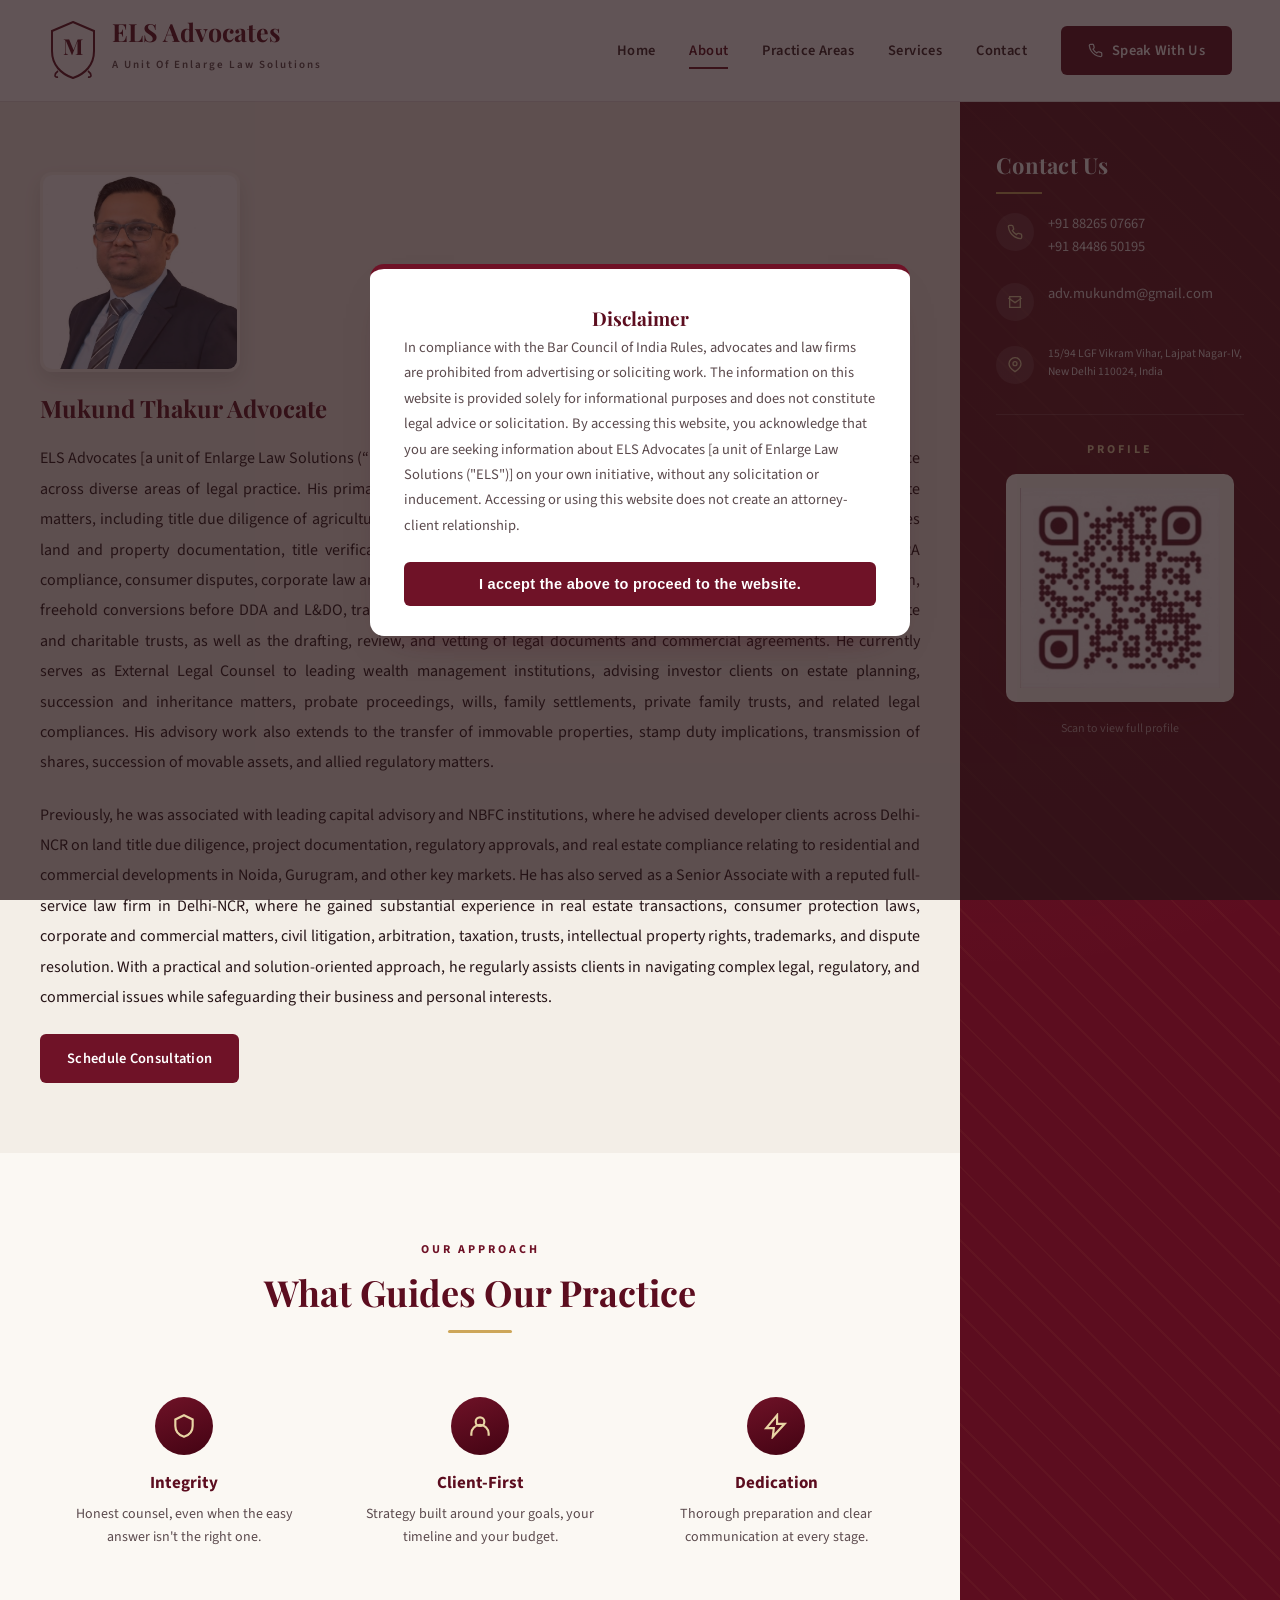
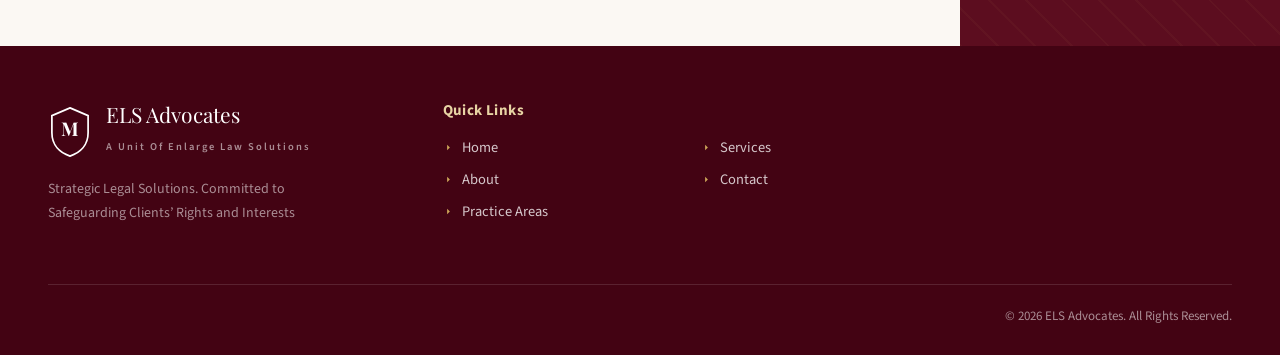
==== commit 7547535f: "Add files via upload" ====
--- a/about.html
+++ b/about.html
@@ -37,46 +37,47 @@
 
 <div class="shell">
   <div class="main-col">
+      <section class="about-new">
 
-    <section class="page-banner">
-      <span class="eyebrow">Who We Are</span>
-      <h1>About Mukund Thakur</h1>
-      <p class="breadcrumb"><a href="index.html">Home</a><span>/</span>About</p>
-    </section>
+          <div class="about-content-new">
 
-    <section class="about">
-      <div class="about-grid">
-        <div class="about-art">
-            <div class="qr-box">
-                <a href="YOUR_URL_HERE" target="_blank" rel="noopener noreferrer">
-                    <img src="about.jpeg" alt="Profile QR Code" width="320" height="320">
-                </a>
-            </div>
-        </div>
-        <div class="about-copy">
-          <span class="tag">About</span>
-          <h2>Mukund Thakur Advocate</h2>
-          <div class="rule"></div>
-          <p>ELS Advocates [a unit of Enlarge Law Solutions (“ELS”)], headed by Mukund Thakur, Advocate, who possesses extensive experience across diverse areas of legal practice. His primary specialization lies in advising corporate and individual clients on real estate matters, including title due diligence of agricultural, residential, commercial, and industrial properties.
-              His practice encompasses land and property documentation, title verification, mutation proceedings, liaison with land development authorities, RERA compliance, consumer disputes, corporate law and regulatory compliance, litigation management, estate planning and succession, freehold conversions before DDA and L&DO, trademark matters, income tax issues, insurance and banking transactions, private and charitable trusts, as well as the drafting, review, and vetting of legal documents and commercial agreements.
-              He currently serves as External Legal Counsel to leading wealth management institutions, advising investor clients on estate planning, succession and inheritance matters, probate proceedings, wills, family settlements, private family trusts, and related legal compliances. His advisory work also extends to the transfer of immovable properties, stamp duty implications, transmission of shares, succession of movable assets, and allied regulatory matters.
+              <div class="about-top-new">
+                  <div class="about-image-new">
+                      <img src="about.jpeg" alt="Mukund Thakur Advocate">
+                  </div>
+
+              </div>
+
+              <h2>Mukund Thakur Advocate</h2>
+              <div class="rule"></div>
+
+              <p>
+                  ELS Advocates [a unit of Enlarge Law Solutions (“ELS”)], headed by Mukund Thakur, Advocate, who possesses extensive experience across diverse areas of legal practice. His primary specialization lies in advising corporate and individual clients on real estate matters, including title due diligence of agricultural, residential, commercial, and industrial properties.
+                  His practice encompasses land and property documentation, title verification, mutation proceedings, liaison with land development authorities, RERA compliance, consumer disputes, corporate law and regulatory compliance, litigation management, estate planning and succession, freehold conversions before DDA and L&DO, trademark matters, income tax issues, insurance and banking transactions, private and charitable trusts, as well as the drafting, review, and vetting of legal documents and commercial agreements.
+                  He currently serves as External Legal Counsel to leading wealth management institutions, advising investor clients on estate planning, succession and inheritance matters, probate proceedings, wills, family settlements, private family trusts, and related legal compliances. His advisory work also extends to the transfer of immovable properties, stamp duty implications, transmission of shares, succession of movable assets, and allied regulatory matters.
               </p>
-            <p>Previously, he was associated with leading capital advisory and NBFC institutions, where he advised developer clients across Delhi-NCR on land title due diligence, project documentation, regulatory approvals, and real estate compliance relating to residential and commercial developments in Noida, Gurugram, and other key markets.
-              He has also served as a Senior Associate with a reputed full-service law firm in Delhi-NCR, where he gained substantial experience in real estate transactions, consumer protection laws, corporate and commercial matters, civil litigation, arbitration, taxation, trusts, intellectual property rights, trademarks, and dispute resolution.
-              With a practical and solution-oriented approach, he regularly assists clients in navigating complex legal, regulatory, and commercial issues while safeguarding their business and personal <interests></interests></p>
-          <a href="contact.html" class="btn btn-solid" style="width:fit-content;">Schedule Consultation</a>
-        </div>
-      </div>
-    </section>
 
-    <section class="stats-strip">
-      <div class="stats-grid">
-        <div><div class="stat-num">5+</div><div class="stat-lbl">Years of Practice</div></div>
-        <div><div class="stat-num">100+</div><div class="stat-lbl">Matters Handled</div></div>
-        <div><div class="stat-num">2</div><div class="stat-lbl">Core Practice Areas</div></div>
-        <div><div class="stat-num">1</div><div class="stat-lbl">Office Locations</div></div>
-      </div>
-    </section>
+              <p>
+                  Previously, he was associated with leading capital advisory and NBFC institutions, where he advised developer clients across Delhi-NCR on land title due diligence, project documentation, regulatory approvals, and real estate compliance relating to residential and commercial developments in Noida, Gurugram, and other key markets.
+                  He has also served as a Senior Associate with a reputed full-service law firm in Delhi-NCR, where he gained substantial experience in real estate transactions, consumer protection laws, corporate and commercial matters, civil litigation, arbitration, taxation, trusts, intellectual property rights, trademarks, and dispute resolution.
+                  With a practical and solution-oriented approach, he regularly assists clients in navigating complex legal, regulatory, and commercial issues while safeguarding their business and personal interests.
+              </p>
+
+              <a href="contact.html" class="btn btn-solid" style="width:fit-content;">
+                  Schedule Consultation
+              </a>
+
+          </div>
+      </section>
+
+<!--    <section class="stats-strip">-->
+<!--      <div class="stats-grid">-->
+<!--        <div><div class="stat-num">5+</div><div class="stat-lbl">Years of Practice</div></div>-->
+<!--        <div><div class="stat-num">100+</div><div class="stat-lbl">Matters Handled</div></div>-->
+<!--        <div><div class="stat-num">2</div><div class="stat-lbl">Core Practice Areas</div></div>-->
+<!--        <div><div class="stat-num">1</div><div class="stat-lbl">Office Locations</div></div>-->
+<!--      </div>-->
+<!--    </section>-->
 
     <section class="section">
       <div class="section-head">
@@ -151,7 +152,7 @@
             <p class="brand-sub">A Unit Of Enlarge Law Solutions</p>
         </div>
       </div>
-        <p style="font-size:14px;line-height:1.7;color:rgba(255,255,255,0.55);max-width:280px;">Trusted Legal Solutions, Dedicated to Justice = Strategic Legal Solutions. Committed to Safeguarding Clients’ Rights and Interests</p>
+        <p style="font-size:14px;line-height:1.7;color:rgba(255,255,255,0.55);max-width:280px;">Strategic Legal Solutions. Committed to Safeguarding Clients’ Rights and Interests</p>
     </div>
 
     <div>
--- a/styles.css
+++ b/styles.css
@@ -130,6 +130,56 @@
 .menu-toggle svg{width:26px;height:26px;color:var(--maroon-800);}
 
 /* ===== Hero (home page) ===== */
+/* ABOUT PAGE NEW */
+
+.about-new{
+    background: var(--paper);
+    padding: 70px 40px;
+    max-width: 1250px;
+    margin: auto;
+}
+
+.about-top-new{
+    display:flex;
+    justify-content:space-between;
+    align-items:flex-start;
+    margin-bottom:20px;
+}
+
+.about-image-new img{
+    width:200px !important;
+    height:200px !important;
+    object-fit:cover;
+    border-radius:12px;
+    box-shadow:0 8px 20px rgba(0,0,0,.12);
+    border:3px solid #f8f4ef;
+}
+
+.about-content-new h2{
+    color:var(--maroon-800);
+    margin-top:10px;
+}
+
+.about-content-new p{
+    max-width:100% !important;   /* kills old 560px */
+    width:100%;
+    text-align:justify;
+    line-height:1.9;
+    margin-bottom:22px;
+}
+
+@media(max-width:768px){
+
+    .about-top-new{
+        flex-direction:column;
+        gap:20px;
+    }
+
+    .about-image-new img{
+        width:160px !important;
+        height:160px !important;
+    }
+}
 .hero{
   position:relative;
   background:linear-gradient(120deg, var(--maroon-900) 0%, var(--maroon-700) 100%);
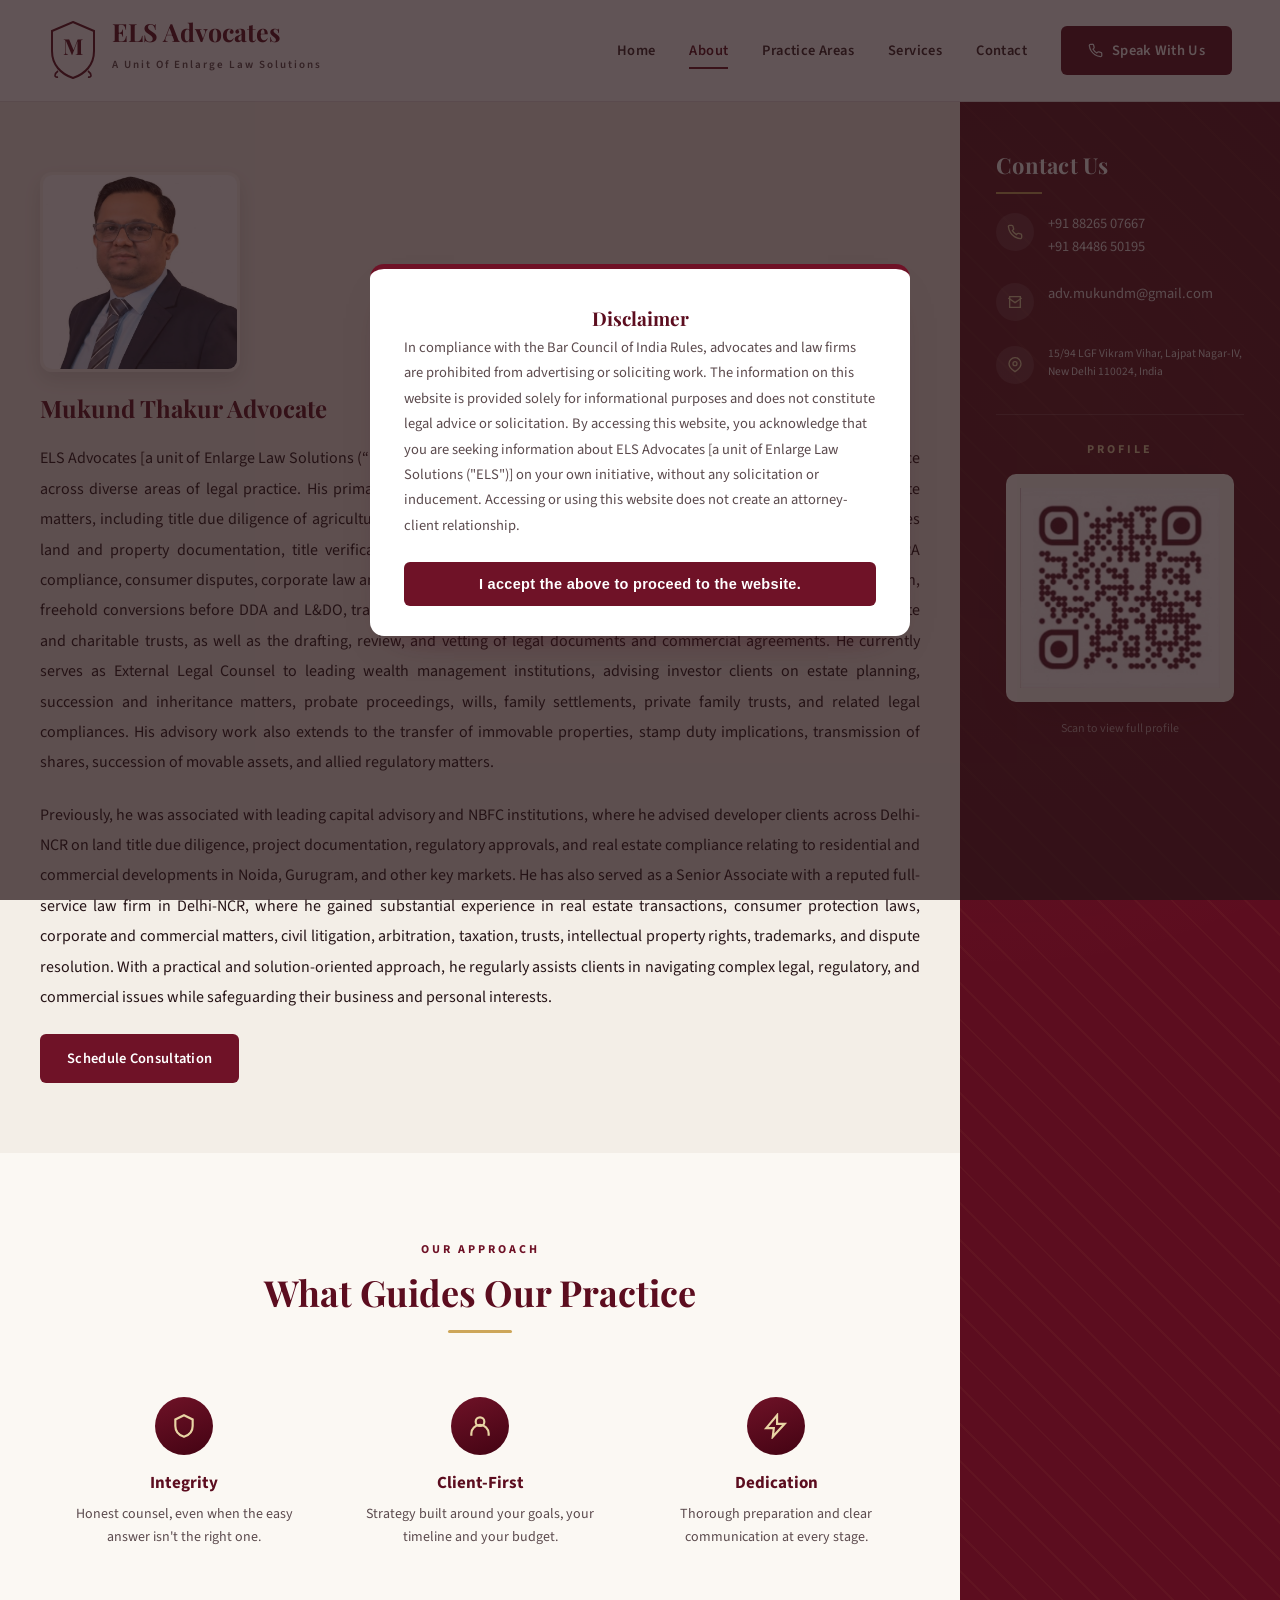
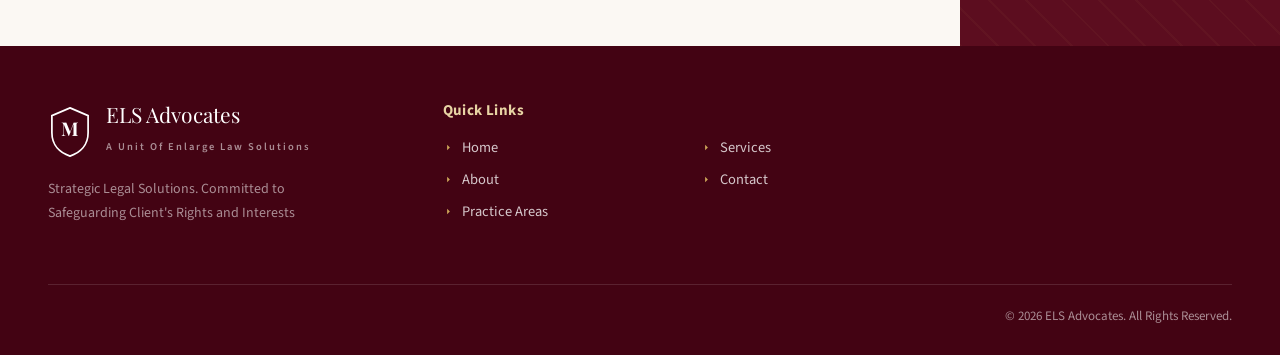
==== commit d589696e: "Add files via upload" ====
--- a/about.html
+++ b/about.html
@@ -152,7 +152,7 @@
             <p class="brand-sub">A Unit Of Enlarge Law Solutions</p>
         </div>
       </div>
-        <p style="font-size:14px;line-height:1.7;color:rgba(255,255,255,0.55);max-width:280px;">Strategic Legal Solutions. Committed to Safeguarding Clients’ Rights and Interests</p>
+        <p style="font-size:14px;line-height:1.7;color:rgba(255,255,255,0.55);max-width:280px;">Strategic Legal Solutions. Committed to Safeguarding Client's Rights and Interests</p>
     </div>
 
     <div>
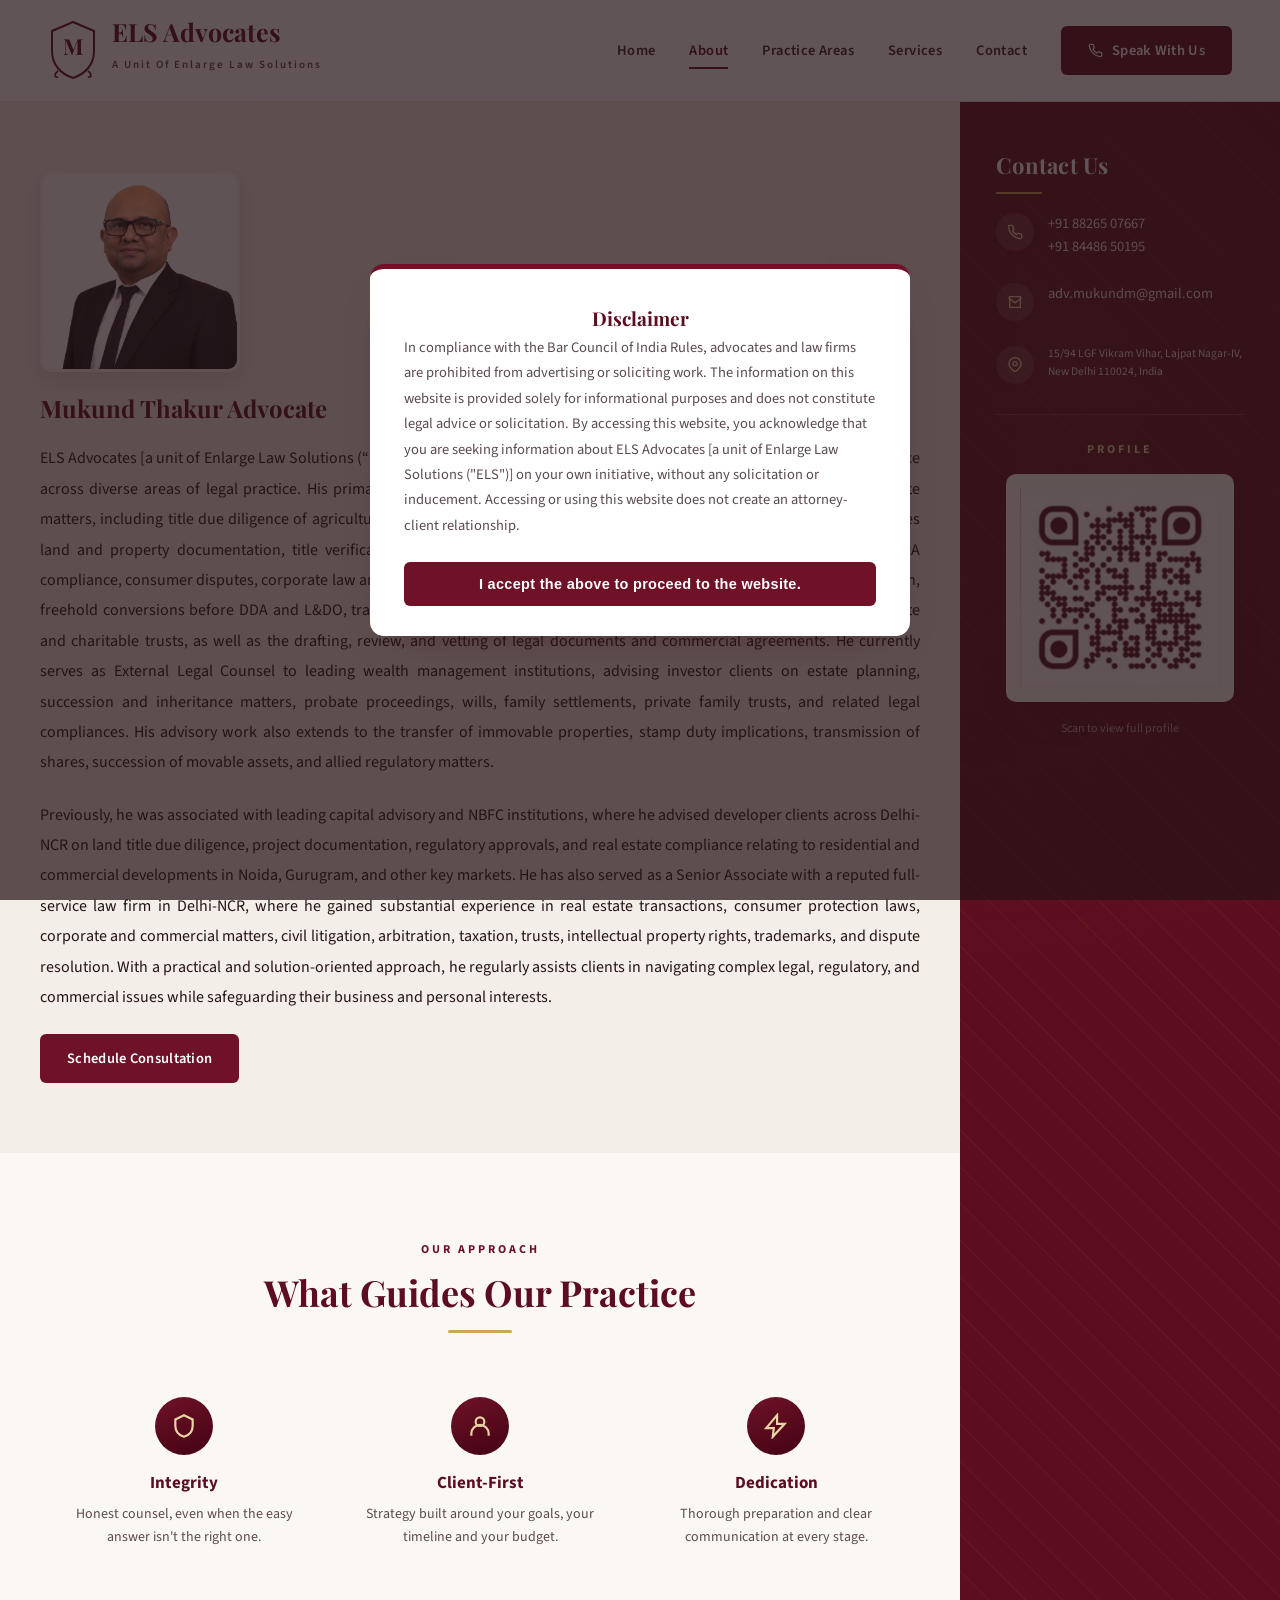
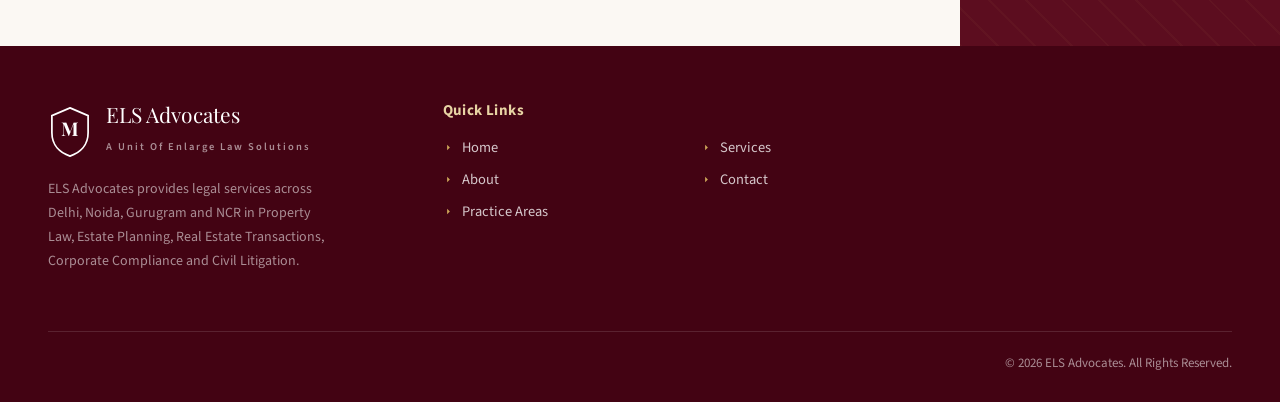
==== commit c824c7b7: "Add files via upload" ====
--- a/about.html
+++ b/about.html
@@ -3,8 +3,20 @@
 <head>
 <meta charset="UTF-8">
 <meta name="viewport" content="width=device-width, initial-scale=1.0">
-<title>ELS Advocates</title>
+    <title>About Mukund Thakur Advocate  | ELS Advocates Delhi NCR</title>
 <link rel="stylesheet" href="styles.css">
+    <meta name="description"
+          content="Learn about Mukund Thakur Advocate, legal counsel specializing in Real Estate Law, Estate Planning, Property Due Diligence, Corporate Compliance, Trusts, Litigation and Legal Advisory in Delhi NCR.">
+    <meta name="keywords"
+          content="Mukund Thakur Advocate profile, Delhi NCR lawyer, property advocate Delhi, estate planning lawyer India">
+    <meta property="og:title" content="Mukund Thakur Advocate Delhi NCR">
+
+    <meta property="og:description"
+          content="Legal advisory in Property Law, Estate Planning, Real Estate Transactions and Litigation.">
+
+    <meta property="og:type" content="website">
+
+    <meta property="og:url" content="https://www.mukundthakuradvocate.com">
 </head>
 <body>
 <header>
@@ -43,7 +55,7 @@
 
               <div class="about-top-new">
                   <div class="about-image-new">
-                      <img src="about.jpeg" alt="Mukund Thakur Advocate">
+                      <img src="mukund-thakur-advocate-delhi.jpeg" alt="Mukund Thakur Advocate Property Lawyer Delhi NCR">
                   </div>
 
               </div>
@@ -152,7 +164,7 @@
             <p class="brand-sub">A Unit Of Enlarge Law Solutions</p>
         </div>
       </div>
-        <p style="font-size:14px;line-height:1.7;color:rgba(255,255,255,0.55);max-width:280px;">Strategic Legal Solutions. Committed to Safeguarding Client's Rights and Interests</p>
+        <p style="font-size:14px;line-height:1.7;color:rgba(255,255,255,0.55);max-width:280px;">ELS Advocates provides legal services across Delhi, Noida, Gurugram and NCR in Property Law, Estate Planning, Real Estate Transactions, Corporate Compliance and Civil Litigation.</p>
     </div>
 
     <div>
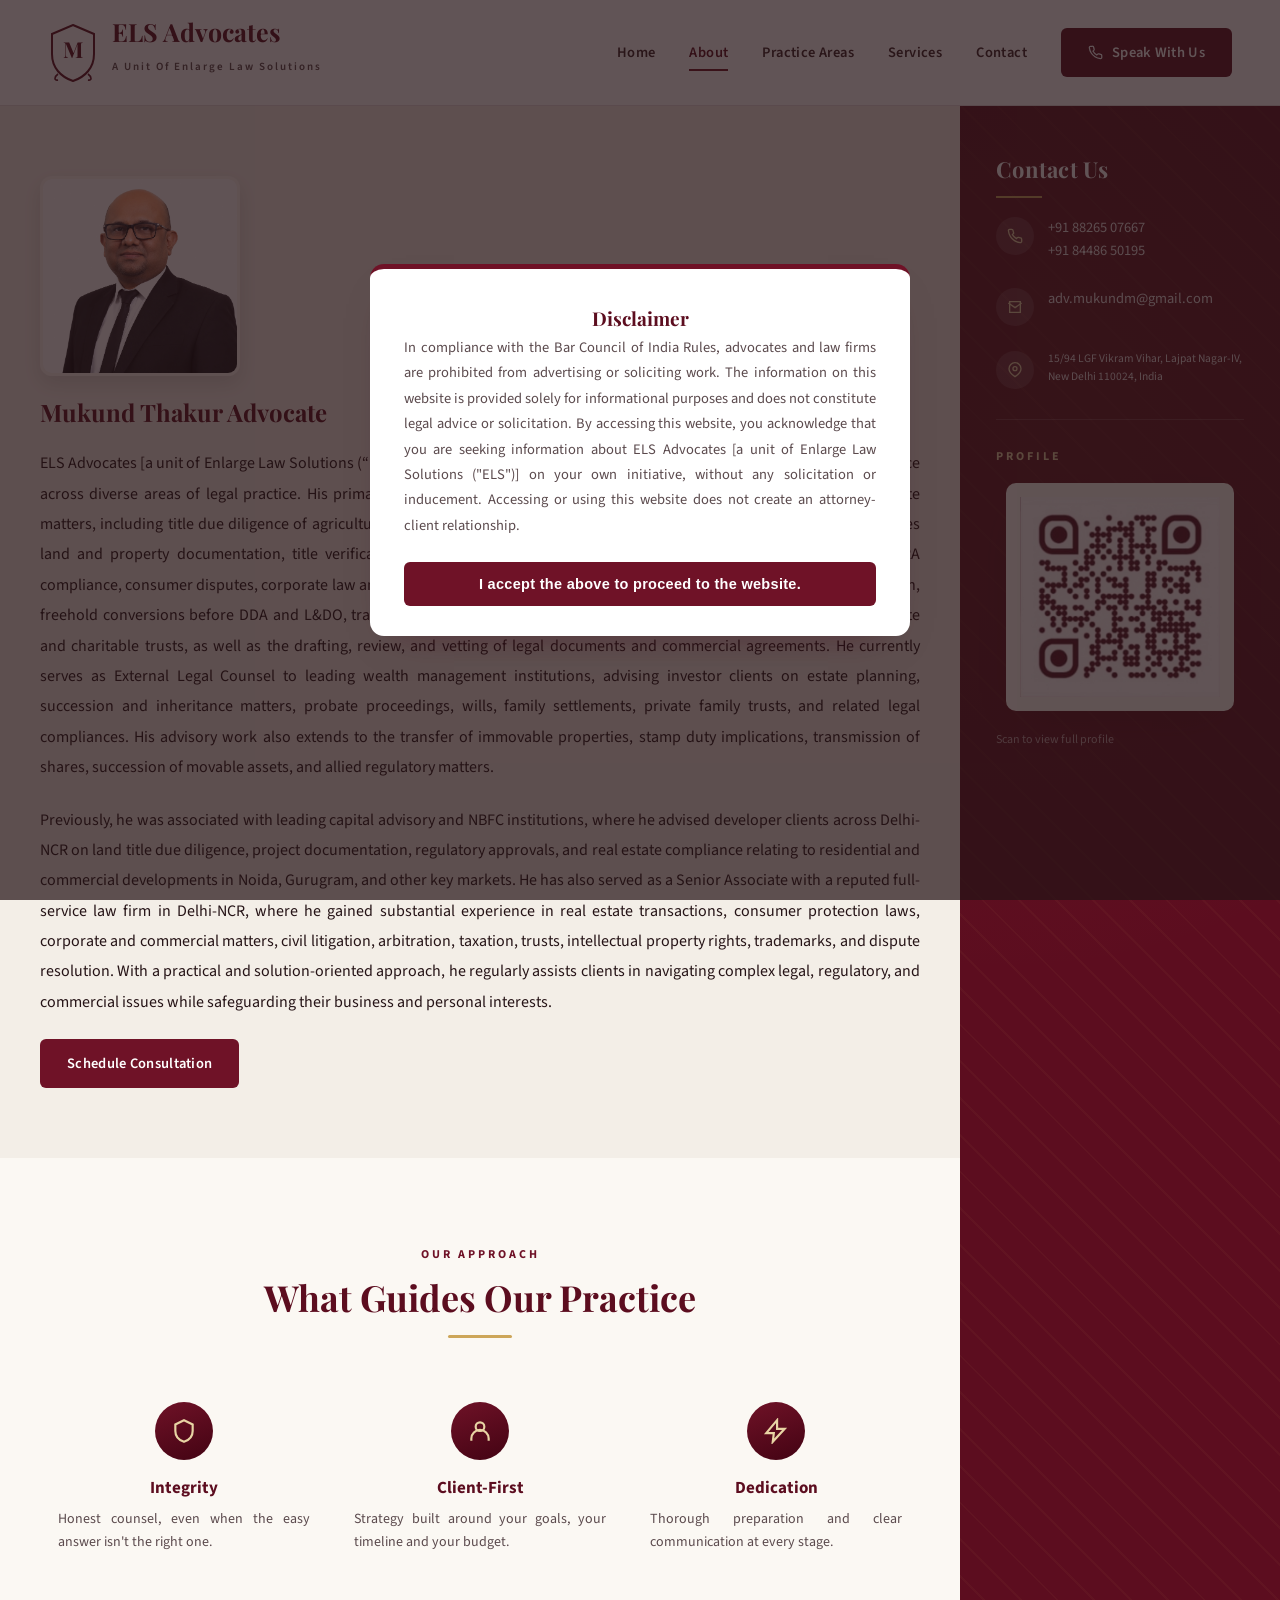
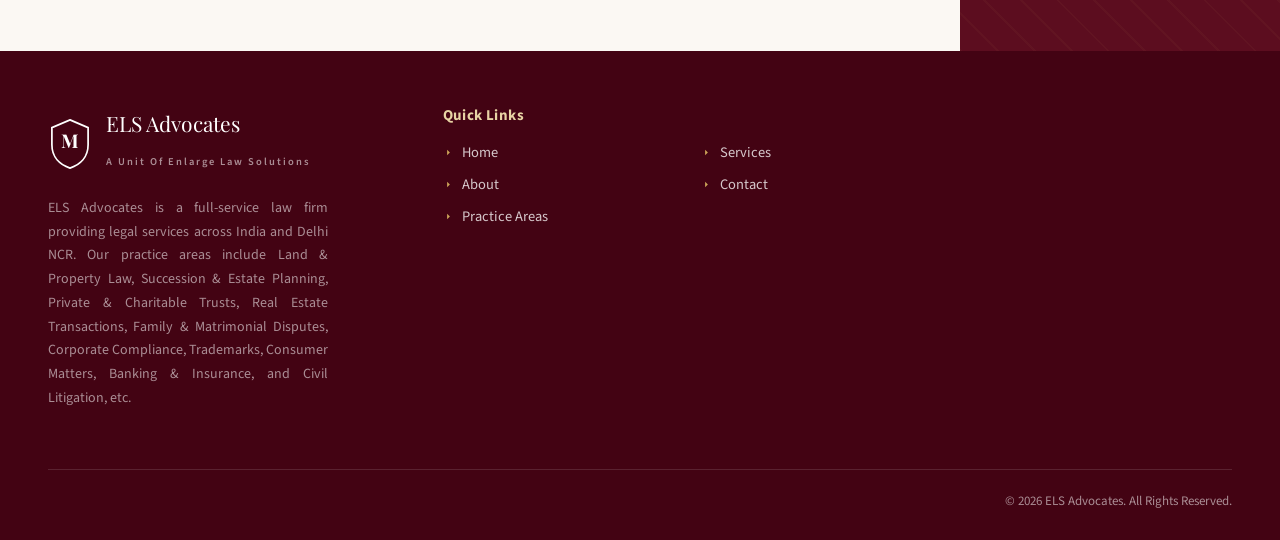
==== commit 9b70e433: "Add files via upload" ====
--- a/about.html
+++ b/about.html
@@ -164,7 +164,7 @@
             <p class="brand-sub">A Unit Of Enlarge Law Solutions</p>
         </div>
       </div>
-        <p style="font-size:14px;line-height:1.7;color:rgba(255,255,255,0.55);max-width:280px;">ELS Advocates provides legal services across Delhi, Noida, Gurugram and NCR in Property Law, Estate Planning, Real Estate Transactions, Corporate Compliance and Civil Litigation.</p>
+        <p style="font-size:14px;line-height:1.7;color:rgba(255,255,255,0.55);max-width:280px;">ELS Advocates is a full-service law firm providing legal services across India and Delhi NCR. Our practice areas include Land & Property Law, Succession & Estate Planning, Private & Charitable Trusts, Real Estate Transactions, Family & Matrimonial Disputes, Corporate Compliance, Trademarks, Consumer Matters, Banking & Insurance, and Civil Litigation, etc.</p>
     </div>
 
     <div>
--- a/styles.css
+++ b/styles.css
@@ -18,12 +18,27 @@
 html{
   scroll-behavior:smooth;
 }
-
+/* Justify all paragraph text across website */
+p {
+    text-align: justify;
+    text-justify: inter-word;
+    line-height: 1.8;
+    hyphens: auto;
+}
 .detail-row{
   scroll-margin-top:115px;
-  transition:all 0.4s ease;
-}
-
+  transition: all 0.3s ease;
+}
+.detail-row p {
+    text-align: justify;
+    text-justify: inter-word;
+    line-height: 1.8;
+    hyphens: auto;
+}
+.detail-row:hover {
+    transform: translateY(-3px);
+    box-shadow: 0 8px 20px rgba(0,0,0,0.08);
+}
 /* blur others */
 body.focus-mode .detail-row{
   opacity:0.25;
@@ -447,4 +462,4 @@
 .disclaimer-modal .dactions .btn{width:100%;justify-content:center;}
 @media (max-width:480px){
   .disclaimer-modal{padding:28px 22px 24px;}
-}
+}
